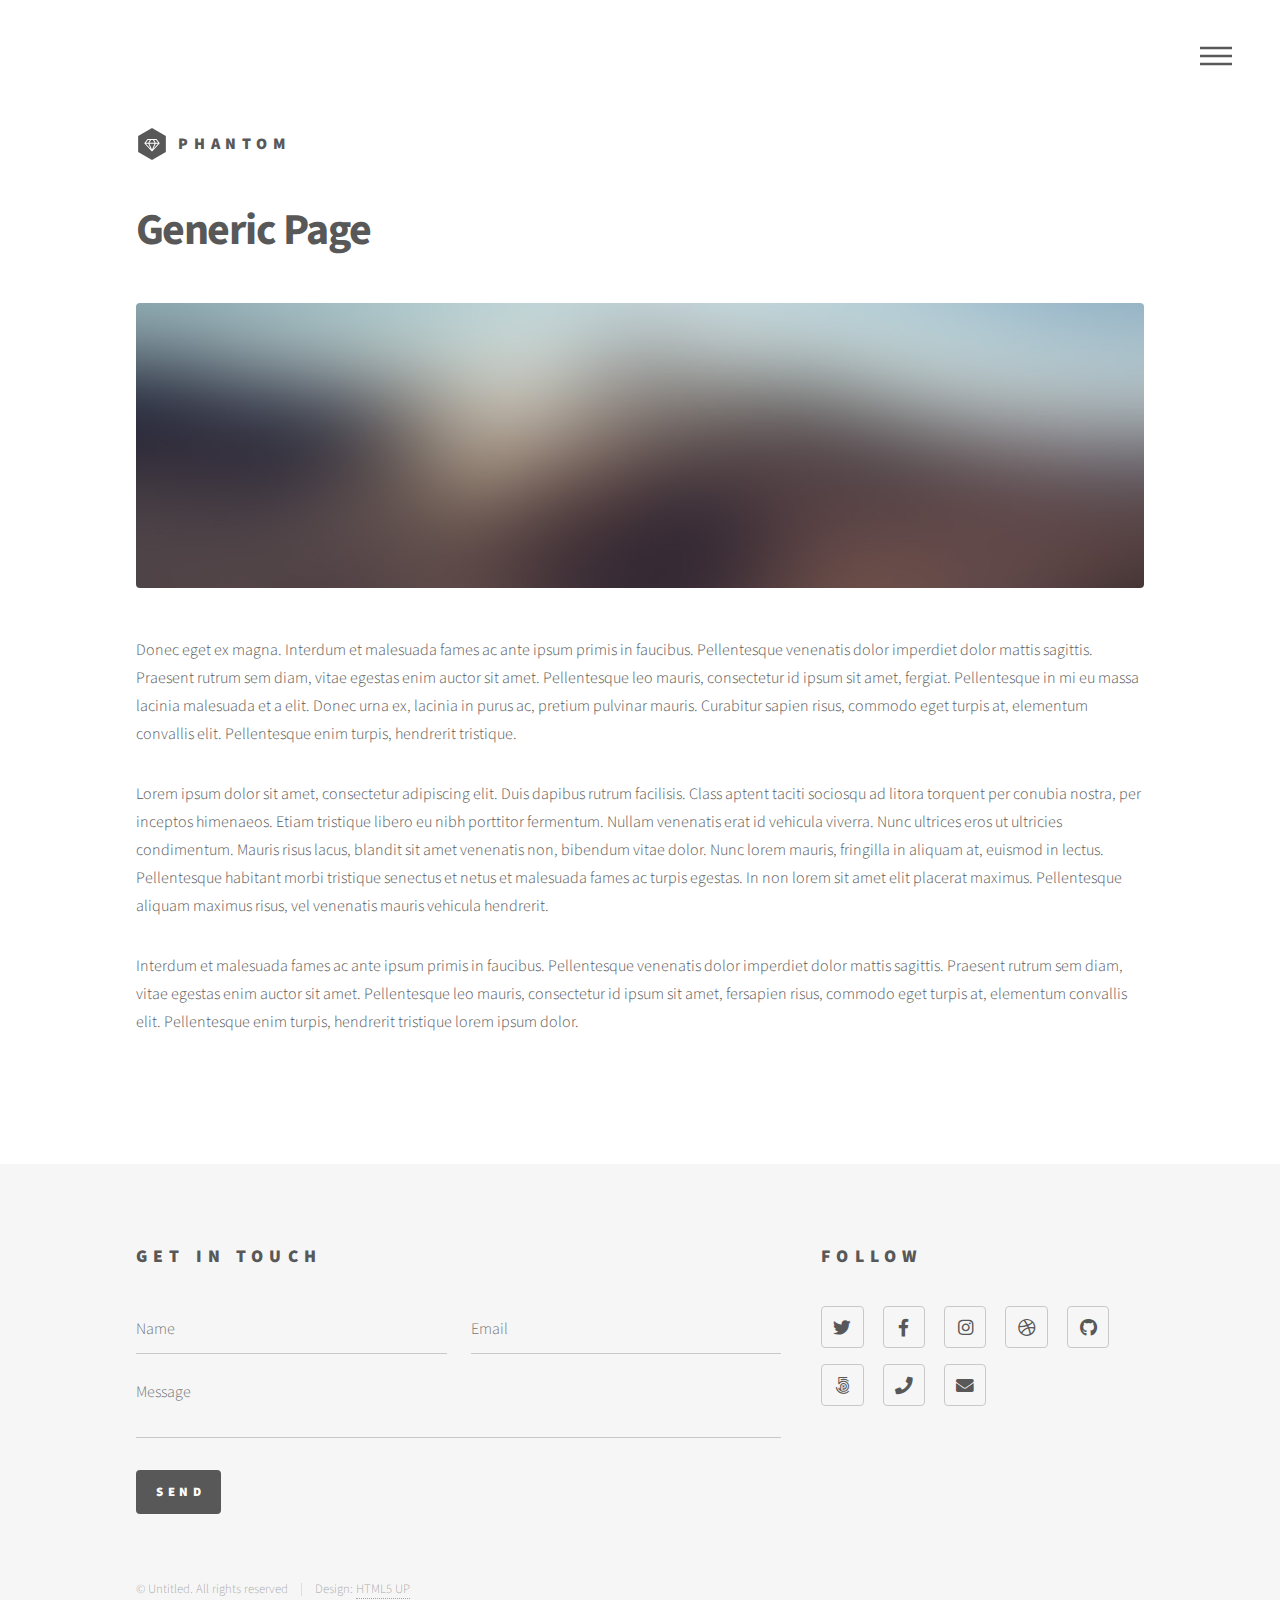
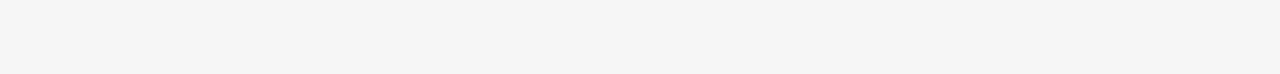
==== project/generic.html @ 6c306a92 "Portfolio Website partially finished" ====
<!DOCTYPE HTML>
<!--
	Phantom by HTML5 UP
	html5up.net | @ajlkn
	Free for personal and commercial use under the CCA 3.0 license (html5up.net/license)
-->
<html>
	<head>
		<title>Generic - Phantom by HTML5 UP</title>
		<meta charset="utf-8" />
		<meta name="viewport" content="width=device-width, initial-scale=1, user-scalable=no" />
		<link rel="stylesheet" href="assets/css/main.css" />
		<noscript><link rel="stylesheet" href="assets/css/noscript.css" /></noscript>
	</head>
	<body class="is-preload">
		<!-- Wrapper -->
			<div id="wrapper">

				<!-- Header -->
					<header id="header">
						<div class="inner">

							<!-- Logo -->
								<a href="index.html" class="logo">
									<span class="symbol"><img src="images/logo.svg" alt="" /></span><span class="title">Phantom</span>
								</a>

							<!-- Nav -->
								<nav>
									<ul>
										<li><a href="#menu">Menu</a></li>
									</ul>
								</nav>

						</div>
					</header>

				<!-- Menu -->
					<nav id="menu">
						<h2>Menu</h2>
						<ul>
							<li><a href="index.html">Home</a></li>
							<li><a href="generic.html">Ipsum veroeros</a></li>
							<li><a href="generic.html">Tempus etiam</a></li>
							<li><a href="generic.html">Consequat dolor</a></li>
							<li><a href="elements.html">Elements</a></li>
						</ul>
					</nav>

				<!-- Main -->
					<div id="main">
						<div class="inner">
							<h1>Generic Page</h1>
							<span class="image main"><img src="images/pic13.jpg" alt="" /></span>
							<p>Donec eget ex magna. Interdum et malesuada fames ac ante ipsum primis in faucibus. Pellentesque venenatis dolor imperdiet dolor mattis sagittis. Praesent rutrum sem diam, vitae egestas enim auctor sit amet. Pellentesque leo mauris, consectetur id ipsum sit amet, fergiat. Pellentesque in mi eu massa lacinia malesuada et a elit. Donec urna ex, lacinia in purus ac, pretium pulvinar mauris. Curabitur sapien risus, commodo eget turpis at, elementum convallis elit. Pellentesque enim turpis, hendrerit tristique.</p>
							<p>Lorem ipsum dolor sit amet, consectetur adipiscing elit. Duis dapibus rutrum facilisis. Class aptent taciti sociosqu ad litora torquent per conubia nostra, per inceptos himenaeos. Etiam tristique libero eu nibh porttitor fermentum. Nullam venenatis erat id vehicula viverra. Nunc ultrices eros ut ultricies condimentum. Mauris risus lacus, blandit sit amet venenatis non, bibendum vitae dolor. Nunc lorem mauris, fringilla in aliquam at, euismod in lectus. Pellentesque habitant morbi tristique senectus et netus et malesuada fames ac turpis egestas. In non lorem sit amet elit placerat maximus. Pellentesque aliquam maximus risus, vel venenatis mauris vehicula hendrerit.</p>
							<p>Interdum et malesuada fames ac ante ipsum primis in faucibus. Pellentesque venenatis dolor imperdiet dolor mattis sagittis. Praesent rutrum sem diam, vitae egestas enim auctor sit amet. Pellentesque leo mauris, consectetur id ipsum sit amet, fersapien risus, commodo eget turpis at, elementum convallis elit. Pellentesque enim turpis, hendrerit tristique lorem ipsum dolor.</p>
						</div>
					</div>

				<!-- Footer -->
					<footer id="footer">
						<div class="inner">
							<section>
								<h2>Get in touch</h2>
								<form method="post" action="#">
									<div class="fields">
										<div class="field half">
											<input type="text" name="name" id="name" placeholder="Name" />
										</div>
										<div class="field half">
											<input type="email" name="email" id="email" placeholder="Email" />
										</div>
										<div class="field">
											<textarea name="message" id="message" placeholder="Message"></textarea>
										</div>
									</div>
									<ul class="actions">
										<li><input type="submit" value="Send" class="primary" /></li>
									</ul>
								</form>
							</section>
							<section>
								<h2>Follow</h2>
								<ul class="icons">
									<li><a href="#" class="icon brands style2 fa-twitter"><span class="label">Twitter</span></a></li>
									<li><a href="#" class="icon brands style2 fa-facebook-f"><span class="label">Facebook</span></a></li>
									<li><a href="#" class="icon brands style2 fa-instagram"><span class="label">Instagram</span></a></li>
									<li><a href="#" class="icon brands style2 fa-dribbble"><span class="label">Dribbble</span></a></li>
									<li><a href="#" class="icon brands style2 fa-github"><span class="label">GitHub</span></a></li>
									<li><a href="#" class="icon brands style2 fa-500px"><span class="label">500px</span></a></li>
									<li><a href="#" class="icon solid style2 fa-phone"><span class="label">Phone</span></a></li>
									<li><a href="#" class="icon solid style2 fa-envelope"><span class="label">Email</span></a></li>
								</ul>
							</section>
							<ul class="copyright">
								<li>&copy; Untitled. All rights reserved</li><li>Design: <a href="http://html5up.net">HTML5 UP</a></li>
							</ul>
						</div>
					</footer>

			</div>

		<!-- Scripts -->
			<script src="assets/js/jquery.min.js"></script>
			<script src="assets/js/browser.min.js"></script>
			<script src="assets/js/breakpoints.min.js"></script>
			<script src="assets/js/util.js"></script>
			<script src="assets/js/main.js"></script>

	</body>
</html>
---- project/assets/css/main.css ----
@import url(fontawesome-all.min.css);
@import url("https://fonts.googleapis.com/css?family=Source+Sans+Pro:300,700,900");

/*
	Phantom by HTML5 UP
	html5up.net | @ajlkn
	Free for personal and commercial use under the CCA 3.0 license (html5up.net/license)
*/

html, body, div, span, applet, object,
iframe, h1, h2, h3, h4, h5, h6, p, blockquote,
pre, a, abbr, acronym, address, big, cite,
code, del, dfn, em, img, ins, kbd, q, s, samp,
small, strike, strong, sub, sup, tt, var, b,
u, i, center, dl, dt, dd, ol, ul, li, fieldset,
form, label, legend, table, caption, tbody,
tfoot, thead, tr, th, td, article, aside,
canvas, details, embed, figure, figcaption,
footer, header, hgroup, menu, nav, output, ruby,
section, summary, time, mark, audio, video {
	margin: 0;
	padding: 0;
	border: 0;
	font-size: 100%;
	font: inherit;
	vertical-align: baseline;}

article, aside, details, figcaption, figure,
footer, header, hgroup, menu, nav, section {
	display: block;}

body {
	line-height: 1;
}

ol, ul {
	list-style: none;
}

blockquote, q {
	quotes: none;
}

	blockquote:before, blockquote:after, q:before, q:after {
		content: '';
		content: none;
	}

table {
	border-collapse: collapse;
	border-spacing: 0;
}

body {
	-webkit-text-size-adjust: none;
}

mark {
	background-color: transparent;
	color: inherit;
}

input::-moz-focus-inner {
	border: 0;
	padding: 0;
}

input, select, textarea {
	-moz-appearance: none;
	-webkit-appearance: none;
	-ms-appearance: none;
	appearance: none;
}

/* Basic */

	@-ms-viewport {
		width: device-width;
	}

	body {
		-ms-overflow-style: scrollbar;
	}

	@media screen and (max-width: 480px) {

		html, body {
			min-width: 320px;
		}

	}

	html {
		box-sizing: border-box;
	}

	*, *:before, *:after {
		box-sizing: inherit;
	}

	body {
		background: #ffffff;
	}

		body.is-preload *, body.is-preload *:before, body.is-preload *:after {
			-moz-animation: none !important;
			-webkit-animation: none !important;
			-ms-animation: none !important;
			animation: none !important;
			-moz-transition: none !important;
			-webkit-transition: none !important;
			-ms-transition: none !important;
			transition: none !important;
		}

/* Type */

	body, input, select, textarea {
		color: #585858;
		font-family: "Source Sans Pro", Helvetica, sans-serif;
		font-size: 16pt;
		font-weight: 300;
		line-height: 1.75;
	}

		@media screen and (max-width: 1680px) {

			body, input, select, textarea {
				font-size: 14pt;
			}

		}

		@media screen and (max-width: 1280px) {

			body, input, select, textarea {
				font-size: 12pt;
			}

		}

	a {
		-moz-transition: border-bottom-color 0.2s ease, color 0.2s ease;
		-webkit-transition: border-bottom-color 0.2s ease, color 0.2s ease;
		-ms-transition: border-bottom-color 0.2s ease, color 0.2s ease;
		transition: border-bottom-color 0.2s ease, color 0.2s ease;
		text-decoration: none;
		color: #585858;
		border-bottom: dotted 1px rgba(88, 88, 88, 0.5);
	}

		a:hover {
			border-bottom-color: transparent;
			color: #f2849e !important;
		}

	strong, b {
		font-weight: 900;
	}

	em, i {
		font-style: italic;
	}

	p {
		margin: 0 0 2em 0;
	}

	h1 {
		font-size: 2.75em;
		font-weight: 700;
		line-height: 1.3;
		margin: 0 0 1em 0;
		letter-spacing: -0.035em;
	}

		h1 a {
			color: inherit;
		}

		@media screen and (max-width: 736px) {

			h1 {
				font-size: 2em;
				margin: 0 0 1em 0;
			}

		}

		@media screen and (max-width: 360px) {

			h1 {
				font-size: 1.75em;
			}

		}

	h2, h3, h4, h5, h6 {
		font-weight: 900;
		line-height: 1.5;
		margin: 0 0 2em 0;
		text-transform: uppercase;
		letter-spacing: 0.35em;
	}

		h2 a, h3 a, h4 a, h5 a, h6 a {
			color: inherit;
		}

	h2 {
		font-size: 1.1em;
	}

	h3 {
		font-size: 1em;
	}

	h4 {
		font-size: 0.8em;
	}

	h5 {
		font-size: 0.8em;
	}

	h6 {
		font-size: 0.8em;
	}

	@media screen and (max-width: 980px) {

		h1 br, h2 br, h3 br, h4 br, h5 br, h6 br {
			display: none;
		}

	}

	@media screen and (max-width: 736px) {

		h2 {
			font-size: 1em;
		}

		h3 {
			font-size: 0.8em;
		}

	}

	sub {
		font-size: 0.8em;
		position: relative;
		top: 0.5em;
	}

	sup {
		font-size: 0.8em;
		position: relative;
		top: -0.5em;
	}

	blockquote {
		border-left: solid 4px #c9c9c9;
		font-style: italic;
		margin: 0 0 2em 0;
		padding: 0.5em 0 0.5em 2em;
	}

	code {
		background: rgba(144, 144, 144, 0.075);
		border-radius: 4px;
		border: solid 1px #c9c9c9;
		font-family: "Courier New", monospace;
		font-size: 0.9em;
		margin: 0 0.25em;
		padding: 0.25em 0.65em;
	}

	pre {
		-webkit-overflow-scrolling: touch;
		font-family: "Courier New", monospace;
		font-size: 0.9em;
		margin: 0 0 2em 0;
	}

		pre code {
			display: block;
			line-height: 1.75;
			padding: 1em 1.5em;
			overflow-x: auto;
		}

	hr {
		border: 0;
		border-bottom: solid 1px #c9c9c9;
		margin: 2em 0;
	}

		hr.major {
			margin: 3em 0;
		}

	.align-left {
		text-align: left;
	}

	.align-center {
		text-align: center;
	}

	.align-right {
		text-align: right;
	}

/* Row */

	.row {
		display: flex;
		flex-wrap: wrap;
		box-sizing: border-box;
		align-items: stretch;
	}

		.row > * {
			box-sizing: border-box;
		}

		.row.gtr-uniform > * > :last-child {
			margin-bottom: 0;
		}

		.row.aln-left {
			justify-content: flex-start;
		}

		.row.aln-center {
			justify-content: center;
		}

		.row.aln-right {
			justify-content: flex-end;
		}

		.row.aln-top {
			align-items: flex-start;
		}

		.row.aln-middle {
			align-items: center;
		}

		.row.aln-bottom {
			align-items: flex-end;
		}

		.row > .imp {
			order: -1;
		}

		.row > .col-1 {
			width: 8.33333%;
		}

		.row > .off-1 {
			margin-left: 8.33333%;
		}

		.row > .col-2 {
			width: 16.66667%;
		}

		.row > .off-2 {
			margin-left: 16.66667%;
		}

		.row > .col-3 {
			width: 25%;
		}

		.row > .off-3 {
			margin-left: 25%;
		}

		.row > .col-4 {
			width: 33.33333%;
		}

		.row > .off-4 {
			margin-left: 33.33333%;
		}

		.row > .col-5 {
			width: 41.66667%;
		}

		.row > .off-5 {
			margin-left: 41.66667%;
		}

		.row > .col-6 {
			width: 50%;
		}

		.row > .off-6 {
			margin-left: 50%;
		}

		.row > .col-7 {
			width: 58.33333%;
		}

		.row > .off-7 {
			margin-left: 58.33333%;
		}

		.row > .col-8 {
			width: 66.66667%;
		}

		.row > .off-8 {
			margin-left: 66.66667%;
		}

		.row > .col-9 {
			width: 75%;
		}

		.row > .off-9 {
			margin-left: 75%;
		}

		.row > .col-10 {
			width: 83.33333%;
		}

		.row > .off-10 {
			margin-left: 83.33333%;
		}

		.row > .col-11 {
			width: 91.66667%;
		}

		.row > .off-11 {
			margin-left: 91.66667%;
		}

		.row > .col-12 {
			width: 100%;
		}

		.row > .off-12 {
			margin-left: 100%;
		}

		.row.gtr-0 {
			margin-top: 0;
			margin-left: 0em;
		}

			.row.gtr-0 > * {
				padding: 0 0 0 0em;
			}

			.row.gtr-0.gtr-uniform {
				margin-top: 0em;
			}

				.row.gtr-0.gtr-uniform > * {
					padding-top: 0em;
				}

		.row.gtr-25 {
			margin-top: 0;
			margin-left: -0.5em;
		}

			.row.gtr-25 > * {
				padding: 0 0 0 0.5em;
			}

			.row.gtr-25.gtr-uniform {
				margin-top: -0.5em;
			}

				.row.gtr-25.gtr-uniform > * {
					padding-top: 0.5em;
				}

		.row.gtr-50 {
			margin-top: 0;
			margin-left: -1em;
		}

			.row.gtr-50 > * {
				padding: 0 0 0 1em;
			}

			.row.gtr-50.gtr-uniform {
				margin-top: -1em;
			}

				.row.gtr-50.gtr-uniform > * {
					padding-top: 1em;
				}

		.row {
			margin-top: 0;
			margin-left: -2em;
		}

			.row > * {
				padding: 0 0 0 2em;
			}

			.row.gtr-uniform {
				margin-top: -2em;
			}

				.row.gtr-uniform > * {
					padding-top: 2em;
				}

		.row.gtr-150 {
			margin-top: 0;
			margin-left: -3em;
		}

			.row.gtr-150 > * {
				padding: 0 0 0 3em;
			}

			.row.gtr-150.gtr-uniform {
				margin-top: -3em;
			}

				.row.gtr-150.gtr-uniform > * {
					padding-top: 3em;
				}

		.row.gtr-200 {
			margin-top: 0;
			margin-left: -4em;
		}

			.row.gtr-200 > * {
				padding: 0 0 0 4em;
			}

			.row.gtr-200.gtr-uniform {
				margin-top: -4em;
			}

				.row.gtr-200.gtr-uniform > * {
					padding-top: 4em;
				}

		@media screen and (max-width: 1680px) {

			.row {
				display: flex;
				flex-wrap: wrap;
				box-sizing: border-box;
				align-items: stretch;
			}

				.row > * {
					box-sizing: border-box;
				}

				.row.gtr-uniform > * > :last-child {
					margin-bottom: 0;
				}

				.row.aln-left {
					justify-content: flex-start;
				}

				.row.aln-center {
					justify-content: center;
				}

				.row.aln-right {
					justify-content: flex-end;
				}

				.row.aln-top {
					align-items: flex-start;
				}

				.row.aln-middle {
					align-items: center;
				}

				.row.aln-bottom {
					align-items: flex-end;
				}

				.row > .imp-xlarge {
					order: -1;
				}

				.row > .col-1-xlarge {
					width: 8.33333%;
				}

				.row > .off-1-xlarge {
					margin-left: 8.33333%;
				}

				.row > .col-2-xlarge {
					width: 16.66667%;
				}

				.row > .off-2-xlarge {
					margin-left: 16.66667%;
				}

				.row > .col-3-xlarge {
					width: 25%;
				}

				.row > .off-3-xlarge {
					margin-left: 25%;
				}

				.row > .col-4-xlarge {
					width: 33.33333%;
				}

				.row > .off-4-xlarge {
					margin-left: 33.33333%;
				}

				.row > .col-5-xlarge {
					width: 41.66667%;
				}

				.row > .off-5-xlarge {
					margin-left: 41.66667%;
				}

				.row > .col-6-xlarge {
					width: 50%;
				}

				.row > .off-6-xlarge {
					margin-left: 50%;
				}

				.row > .col-7-xlarge {
					width: 58.33333%;
				}

				.row > .off-7-xlarge {
					margin-left: 58.33333%;
				}

				.row > .col-8-xlarge {
					width: 66.66667%;
				}

				.row > .off-8-xlarge {
					margin-left: 66.66667%;
				}

				.row > .col-9-xlarge {
					width: 75%;
				}

				.row > .off-9-xlarge {
					margin-left: 75%;
				}

				.row > .col-10-xlarge {
					width: 83.33333%;
				}

				.row > .off-10-xlarge {
					margin-left: 83.33333%;
				}

				.row > .col-11-xlarge {
					width: 91.66667%;
				}

				.row > .off-11-xlarge {
					margin-left: 91.66667%;
				}

				.row > .col-12-xlarge {
					width: 100%;
				}

				.row > .off-12-xlarge {
					margin-left: 100%;
				}

				.row.gtr-0 {
					margin-top: 0;
					margin-left: 0em;
				}

					.row.gtr-0 > * {
						padding: 0 0 0 0em;
					}

					.row.gtr-0.gtr-uniform {
						margin-top: 0em;
					}

						.row.gtr-0.gtr-uniform > * {
							padding-top: 0em;
						}

				.row.gtr-25 {
					margin-top: 0;
					margin-left: -0.5em;
				}

					.row.gtr-25 > * {
						padding: 0 0 0 0.5em;
					}

					.row.gtr-25.gtr-uniform {
						margin-top: -0.5em;
					}

						.row.gtr-25.gtr-uniform > * {
							padding-top: 0.5em;
						}

				.row.gtr-50 {
					margin-top: 0;
					margin-left: -1em;
				}

					.row.gtr-50 > * {
						padding: 0 0 0 1em;
					}

					.row.gtr-50.gtr-uniform {
						margin-top: -1em;
					}

						.row.gtr-50.gtr-uniform > * {
							padding-top: 1em;
						}

				.row {
					margin-top: 0;
					margin-left: -2em;
				}

					.row > * {
						padding: 0 0 0 2em;
					}

					.row.gtr-uniform {
						margin-top: -2em;
					}

						.row.gtr-uniform > * {
							padding-top: 2em;
						}

				.row.gtr-150 {
					margin-top: 0;
					margin-left: -3em;
				}

					.row.gtr-150 > * {
						padding: 0 0 0 3em;
					}

					.row.gtr-150.gtr-uniform {
						margin-top: -3em;
					}

						.row.gtr-150.gtr-uniform > * {
							padding-top: 3em;
						}

				.row.gtr-200 {
					margin-top: 0;
					margin-left: -4em;
				}

					.row.gtr-200 > * {
						padding: 0 0 0 4em;
					}

					.row.gtr-200.gtr-uniform {
						margin-top: -4em;
					}

						.row.gtr-200.gtr-uniform > * {
							padding-top: 4em;
						}

		}

		@media screen and (max-width: 1280px) {

			.row {
				display: flex;
				flex-wrap: wrap;
				box-sizing: border-box;
				align-items: stretch;
			}

				.row > * {
					box-sizing: border-box;
				}

				.row.gtr-uniform > * > :last-child {
					margin-bottom: 0;
				}

				.row.aln-left {
					justify-content: flex-start;
				}

				.row.aln-center {
					justify-content: center;
				}

				.row.aln-right {
					justify-content: flex-end;
				}

				.row.aln-top {
					align-items: flex-start;
				}

				.row.aln-middle {
					align-items: center;
				}

				.row.aln-bottom {
					align-items: flex-end;
				}

				.row > .imp-large {
					order: -1;
				}

				.row > .col-1-large {
					width: 8.33333%;
				}

				.row > .off-1-large {
					margin-left: 8.33333%;
				}

				.row > .col-2-large {
					width: 16.66667%;
				}

				.row > .off-2-large {
					margin-left: 16.66667%;
				}

				.row > .col-3-large {
					width: 25%;
				}

				.row > .off-3-large {
					margin-left: 25%;
				}

				.row > .col-4-large {
					width: 33.33333%;
				}

				.row > .off-4-large {
					margin-left: 33.33333%;
				}

				.row > .col-5-large {
					width: 41.66667%;
				}

				.row > .off-5-large {
					margin-left: 41.66667%;
				}

				.row > .col-6-large {
					width: 50%;
				}

				.row > .off-6-large {
					margin-left: 50%;
				}

				.row > .col-7-large {
					width: 58.33333%;
				}

				.row > .off-7-large {
					margin-left: 58.33333%;
				}

				.row > .col-8-large {
					width: 66.66667%;
				}

				.row > .off-8-large {
					margin-left: 66.66667%;
				}

				.row > .col-9-large {
					width: 75%;
				}

				.row > .off-9-large {
					margin-left: 75%;
				}

				.row > .col-10-large {
					width: 83.33333%;
				}

				.row > .off-10-large {
					margin-left: 83.33333%;
				}

				.row > .col-11-large {
					width: 91.66667%;
				}

				.row > .off-11-large {
					margin-left: 91.66667%;
				}

				.row > .col-12-large {
					width: 100%;
				}

				.row > .off-12-large {
					margin-left: 100%;
				}

				.row.gtr-0 {
					margin-top: 0;
					margin-left: 0em;
				}

					.row.gtr-0 > * {
						padding: 0 0 0 0em;
					}

					.row.gtr-0.gtr-uniform {
						margin-top: 0em;
					}

						.row.gtr-0.gtr-uniform > * {
							padding-top: 0em;
						}

				.row.gtr-25 {
					margin-top: 0;
					margin-left: -0.5em;
				}

					.row.gtr-25 > * {
						padding: 0 0 0 0.5em;
					}

					.row.gtr-25.gtr-uniform {
						margin-top: -0.5em;
					}

						.row.gtr-25.gtr-uniform > * {
							padding-top: 0.5em;
						}

				.row.gtr-50 {
					margin-top: 0;
					margin-left: -1em;
				}

					.row.gtr-50 > * {
						padding: 0 0 0 1em;
					}

					.row.gtr-50.gtr-uniform {
						margin-top: -1em;
					}

						.row.gtr-50.gtr-uniform > * {
							padding-top: 1em;
						}

				.row {
					margin-top: 0;
					margin-left: -2em;
				}

					.row > * {
						padding: 0 0 0 2em;
					}

					.row.gtr-uniform {
						margin-top: -2em;
					}

						.row.gtr-uniform > * {
							padding-top: 2em;
						}

				.row.gtr-150 {
					margin-top: 0;
					margin-left: -3em;
				}

					.row.gtr-150 > * {
						padding: 0 0 0 3em;
					}

					.row.gtr-150.gtr-uniform {
						margin-top: -3em;
					}

						.row.gtr-150.gtr-uniform > * {
							padding-top: 3em;
						}

				.row.gtr-200 {
					margin-top: 0;
					margin-left: -4em;
				}

					.row.gtr-200 > * {
						padding: 0 0 0 4em;
					}

					.row.gtr-200.gtr-uniform {
						margin-top: -4em;
					}

						.row.gtr-200.gtr-uniform > * {
							padding-top: 4em;
						}

		}

		@media screen and (max-width: 980px) {

			.row {
				display: flex;
				flex-wrap: wrap;
				box-sizing: border-box;
				align-items: stretch;
			}

				.row > * {
					box-sizing: border-box;
				}

				.row.gtr-uniform > * > :last-child {
					margin-bottom: 0;
				}

				.row.aln-left {
					justify-content: flex-start;
				}

				.row.aln-center {
					justify-content: center;
				}

				.row.aln-right {
					justify-content: flex-end;
				}

				.row.aln-top {
					align-items: flex-start;
				}

				.row.aln-middle {
					align-items: center;
				}

				.row.aln-bottom {
					align-items: flex-end;
				}

				.row > .imp-medium {
					order: -1;
				}

				.row > .col-1-medium {
					width: 8.33333%;
				}

				.row > .off-1-medium {
					margin-left: 8.33333%;
				}

				.row > .col-2-medium {
					width: 16.66667%;
				}

				.row > .off-2-medium {
					margin-left: 16.66667%;
				}

				.row > .col-3-medium {
					width: 25%;
				}

				.row > .off-3-medium {
					margin-left: 25%;
				}

				.row > .col-4-medium {
					width: 33.33333%;
				}

				.row > .off-4-medium {
					margin-left: 33.33333%;
				}

				.row > .col-5-medium {
					width: 41.66667%;
				}

				.row > .off-5-medium {
					margin-left: 41.66667%;
				}

				.row > .col-6-medium {
					width: 50%;
				}

				.row > .off-6-medium {
					margin-left: 50%;
				}

				.row > .col-7-medium {
					width: 58.33333%;
				}

				.row > .off-7-medium {
					margin-left: 58.33333%;
				}

				.row > .col-8-medium {
					width: 66.66667%;
				}

				.row > .off-8-medium {
					margin-left: 66.66667%;
				}

				.row > .col-9-medium {
					width: 75%;
				}

				.row > .off-9-medium {
					margin-left: 75%;
				}

				.row > .col-10-medium {
					width: 83.33333%;
				}

				.row > .off-10-medium {
					margin-left: 83.33333%;
				}

				.row > .col-11-medium {
					width: 91.66667%;
				}

				.row > .off-11-medium {
					margin-left: 91.66667%;
				}

				.row > .col-12-medium {
					width: 100%;
				}

				.row > .off-12-medium {
					margin-left: 100%;
				}

				.row.gtr-0 {
					margin-top: 0;
					margin-left: 0em;
				}

					.row.gtr-0 > * {
						padding: 0 0 0 0em;
					}

					.row.gtr-0.gtr-uniform {
						margin-top: 0em;
					}

						.row.gtr-0.gtr-uniform > * {
							padding-top: 0em;
						}

				.row.gtr-25 {
					margin-top: 0;
					margin-left: -0.375em;
				}

					.row.gtr-25 > * {
						padding: 0 0 0 0.375em;
					}

					.row.gtr-25.gtr-uniform {
						margin-top: -0.375em;
					}

						.row.gtr-25.gtr-uniform > * {
							padding-top: 0.375em;
						}

				.row.gtr-50 {
					margin-top: 0;
					margin-left: -0.75em;
				}

					.row.gtr-50 > * {
						padding: 0 0 0 0.75em;
					}

					.row.gtr-50.gtr-uniform {
						margin-top: -0.75em;
					}

						.row.gtr-50.gtr-uniform > * {
							padding-top: 0.75em;
						}

				.row {
					margin-top: 0;
					margin-left: -1.5em;
				}

					.row > * {
						padding: 0 0 0 1.5em;
					}

					.row.gtr-uniform {
						margin-top: -1.5em;
					}

						.row.gtr-uniform > * {
							padding-top: 1.5em;
						}

				.row.gtr-150 {
					margin-top: 0;
					margin-left: -2.25em;
				}

					.row.gtr-150 > * {
						padding: 0 0 0 2.25em;
					}

					.row.gtr-150.gtr-uniform {
						margin-top: -2.25em;
					}

						.row.gtr-150.gtr-uniform > * {
							padding-top: 2.25em;
						}

				.row.gtr-200 {
					margin-top: 0;
					margin-left: -3em;
				}

					.row.gtr-200 > * {
						padding: 0 0 0 3em;
					}

					.row.gtr-200.gtr-uniform {
						margin-top: -3em;
					}

						.row.gtr-200.gtr-uniform > * {
							padding-top: 3em;
						}

		}

		@media screen and (max-width: 736px) {

			.row {
				display: flex;
				flex-wrap: wrap;
				box-sizing: border-box;
				align-items: stretch;
			}

				.row > * {
					box-sizing: border-box;
				}

				.row.gtr-uniform > * > :last-child {
					margin-bottom: 0;
				}

				.row.aln-left {
					justify-content: flex-start;
				}

				.row.aln-center {
					justify-content: center;
				}

				.row.aln-right {
					justify-content: flex-end;
				}

				.row.aln-top {
					align-items: flex-start;
				}

				.row.aln-middle {
					align-items: center;
				}

				.row.aln-bottom {
					align-items: flex-end;
				}

				.row > .imp-small {
					order: -1;
				}

				.row > .col-1-small {
					width: 8.33333%;
				}

				.row > .off-1-small {
					margin-left: 8.33333%;
				}

				.row > .col-2-small {
					width: 16.66667%;
				}

				.row > .off-2-small {
					margin-left: 16.66667%;
				}

				.row > .col-3-small {
					width: 25%;
				}

				.row > .off-3-small {
					margin-left: 25%;
				}

				.row > .col-4-small {
					width: 33.33333%;
				}

				.row > .off-4-small {
					margin-left: 33.33333%;
				}

				.row > .col-5-small {
					width: 41.66667%;
				}

				.row > .off-5-small {
					margin-left: 41.66667%;
				}

				.row > .col-6-small {
					width: 50%;
				}

				.row > .off-6-small {
					margin-left: 50%;
				}

				.row > .col-7-small {
					width: 58.33333%;
				}

				.row > .off-7-small {
					margin-left: 58.33333%;
				}

				.row > .col-8-small {
					width: 66.66667%;
				}

				.row > .off-8-small {
					margin-left: 66.66667%;
				}

				.row > .col-9-small {
					width: 75%;
				}

				.row > .off-9-small {
					margin-left: 75%;
				}

				.row > .col-10-small {
					width: 83.33333%;
				}

				.row > .off-10-small {
					margin-left: 83.33333%;
				}

				.row > .col-11-small {
					width: 91.66667%;
				}

				.row > .off-11-small {
					margin-left: 91.66667%;
				}

				.row > .col-12-small {
					width: 100%;
				}

				.row > .off-12-small {
					margin-left: 100%;
				}

				.row.gtr-0 {
					margin-top: 0;
					margin-left: 0em;
				}

					.row.gtr-0 > * {
						padding: 0 0 0 0em;
					}

					.row.gtr-0.gtr-uniform {
						margin-top: 0em;
					}

						.row.gtr-0.gtr-uniform > * {
							padding-top: 0em;
						}

				.row.gtr-25 {
					margin-top: 0;
					margin-left: -0.25em;
				}

					.row.gtr-25 > * {
						padding: 0 0 0 0.25em;
					}

					.row.gtr-25.gtr-uniform {
						margin-top: -0.25em;
					}

						.row.gtr-25.gtr-uniform > * {
							padding-top: 0.25em;
						}

				.row.gtr-50 {
					margin-top: 0;
					margin-left: -0.5em;
				}

					.row.gtr-50 > * {
						padding: 0 0 0 0.5em;
					}

					.row.gtr-50.gtr-uniform {
						margin-top: -0.5em;
					}

						.row.gtr-50.gtr-uniform > * {
							padding-top: 0.5em;
						}

				.row {
					margin-top: 0;
					margin-left: -1em;
				}

					.row > * {
						padding: 0 0 0 1em;
					}

					.row.gtr-uniform {
						margin-top: -1em;
					}

						.row.gtr-uniform > * {
							padding-top: 1em;
						}

				.row.gtr-150 {
					margin-top: 0;
					margin-left: -1.5em;
				}

					.row.gtr-150 > * {
						padding: 0 0 0 1.5em;
					}

					.row.gtr-150.gtr-uniform {
						margin-top: -1.5em;
					}

						.row.gtr-150.gtr-uniform > * {
							padding-top: 1.5em;
						}

				.row.gtr-200 {
					margin-top: 0;
					margin-left: -2em;
				}

					.row.gtr-200 > * {
						padding: 0 0 0 2em;
					}

					.row.gtr-200.gtr-uniform {
						margin-top: -2em;
					}

						.row.gtr-200.gtr-uniform > * {
							padding-top: 2em;
						}

		}

		@media screen and (max-width: 480px) {

			.row {
				display: flex;
				flex-wrap: wrap;
				box-sizing: border-box;
				align-items: stretch;
			}

				.row > * {
					box-sizing: border-box;
				}

				.row.gtr-uniform > * > :last-child {
					margin-bottom: 0;
				}

				.row.aln-left {
					justify-content: flex-start;
				}

				.row.aln-center {
					justify-content: center;
				}

				.row.aln-right {
					justify-content: flex-end;
				}

				.row.aln-top {
					align-items: flex-start;
				}

				.row.aln-middle {
					align-items: center;
				}

				.row.aln-bottom {
					align-items: flex-end;
				}

				.row > .imp-xsmall {
					order: -1;
				}

				.row > .col-1-xsmall {
					width: 8.33333%;
				}

				.row > .off-1-xsmall {
					margin-left: 8.33333%;
				}

				.row > .col-2-xsmall {
					width: 16.66667%;
				}

				.row > .off-2-xsmall {
					margin-left: 16.66667%;
				}

				.row > .col-3-xsmall {
					width: 25%;
				}

				.row > .off-3-xsmall {
					margin-left: 25%;
				}

				.row > .col-4-xsmall {
					width: 33.33333%;
				}

				.row > .off-4-xsmall {
					margin-left: 33.33333%;
				}

				.row > .col-5-xsmall {
					width: 41.66667%;
				}

				.row > .off-5-xsmall {
					margin-left: 41.66667%;
				}

				.row > .col-6-xsmall {
					width: 50%;
				}

				.row > .off-6-xsmall {
					margin-left: 50%;
				}

				.row > .col-7-xsmall {
					width: 58.33333%;
				}

				.row > .off-7-xsmall {
					margin-left: 58.33333%;
				}

				.row > .col-8-xsmall {
					width: 66.66667%;
				}

				.row > .off-8-xsmall {
					margin-left: 66.66667%;
				}

				.row > .col-9-xsmall {
					width: 75%;
				}

				.row > .off-9-xsmall {
					margin-left: 75%;
				}

				.row > .col-10-xsmall {
					width: 83.33333%;
				}

				.row > .off-10-xsmall {
					margin-left: 83.33333%;
				}

				.row > .col-11-xsmall {
					width: 91.66667%;
				}

				.row > .off-11-xsmall {
					margin-left: 91.66667%;
				}

				.row > .col-12-xsmall {
					width: 100%;
				}

				.row > .off-12-xsmall {
					margin-left: 100%;
				}

				.row.gtr-0 {
					margin-top: 0;
					margin-left: 0em;
				}

					.row.gtr-0 > * {
						padding: 0 0 0 0em;
					}

					.row.gtr-0.gtr-uniform {
						margin-top: 0em;
					}

						.row.gtr-0.gtr-uniform > * {
							padding-top: 0em;
						}

				.row.gtr-25 {
					margin-top: 0;
					margin-left: -0.25em;
				}

					.row.gtr-25 > * {
						padding: 0 0 0 0.25em;
					}

					.row.gtr-25.gtr-uniform {
						margin-top: -0.25em;
					}

						.row.gtr-25.gtr-uniform > * {
							padding-top: 0.25em;
						}

				.row.gtr-50 {
					margin-top: 0;
					margin-left: -0.5em;
				}

					.row.gtr-50 > * {
						padding: 0 0 0 0.5em;
					}

					.row.gtr-50.gtr-uniform {
						margin-top: -0.5em;
					}

						.row.gtr-50.gtr-uniform > * {
							padding-top: 0.5em;
						}

				.row {
					margin-top: 0;
					margin-left: -1em;
				}

					.row > * {
						padding: 0 0 0 1em;
					}

					.row.gtr-uniform {
						margin-top: -1em;
					}

						.row.gtr-uniform > * {
							padding-top: 1em;
						}

				.row.gtr-150 {
					margin-top: 0;
					margin-left: -1.5em;
				}

					.row.gtr-150 > * {
						padding: 0 0 0 1.5em;
					}

					.row.gtr-150.gtr-uniform {
						margin-top: -1.5em;
					}

						.row.gtr-150.gtr-uniform > * {
							padding-top: 1.5em;
						}

				.row.gtr-200 {
					margin-top: 0;
					margin-left: -2em;
				}

					.row.gtr-200 > * {
						padding: 0 0 0 2em;
					}

					.row.gtr-200.gtr-uniform {
						margin-top: -2em;
					}

						.row.gtr-200.gtr-uniform > * {
							padding-top: 2em;
						}

		}

/* Section/Article */

	section.special, article.special {
		text-align: center;
	}

	header p {
		margin-top: -1em;
	}

	@media screen and (max-width: 736px) {

		header p {
			margin-top: 0;
		}

	}

/* Icon */

	.icon {
		text-decoration: none;
		border-bottom: none;
		position: relative;
	}

		.icon:before {
			-moz-osx-font-smoothing: grayscale;
			-webkit-font-smoothing: antialiased;
			display: inline-block;
			font-style: normal;
			font-variant: normal;
			text-rendering: auto;
			line-height: 1;
			text-transform: none !important;
			font-family: 'Font Awesome 5 Free';
			font-weight: 400;
		}

		.icon > .label {
			display: none;
		}

		.icon:before {
			line-height: inherit;
		}

		.icon.solid:before {
			font-weight: 900;
		}

		.icon.brands:before {
			font-family: 'Font Awesome 5 Brands';
		}

		.icon.style2 {
			-moz-transition: background-color 0.2s ease-in-out, color 0.2s ease-in-out, border-color 0.2s ease-in-out;
			-webkit-transition: background-color 0.2s ease-in-out, color 0.2s ease-in-out, border-color 0.2s ease-in-out;
			-ms-transition: background-color 0.2s ease-in-out, color 0.2s ease-in-out, border-color 0.2s ease-in-out;
			transition: background-color 0.2s ease-in-out, color 0.2s ease-in-out, border-color 0.2s ease-in-out;
			background-color: transparent;
			border: solid 1px #c9c9c9;
			border-radius: 4px;
			width: 2.65em;
			height: 2.65em;
			display: inline-block;
			text-align: center;
			line-height: 2.65em;
			color: inherit;
		}

			.icon.style2:before {
				font-size: 1.1em;
			}

			.icon.style2:hover {
				color: #f2849e;
				border-color: #f2849e;
			}

			.icon.style2:active {
				background-color: rgba(242, 132, 158, 0.1);
			}

/* List */

	ol {
		list-style: decimal;
		margin: 0 0 2em 0;
		padding-left: 1.25em;
	}

		ol li {
			padding-left: 0.25em;
		}

	ul {
		list-style: disc;
		margin: 0 0 2em 0;
		padding-left: 1em;
	}

		ul li {
			padding-left: 0.5em;
		}

		ul.alt {
			list-style: none;
			padding-left: 0;
		}

			ul.alt li {
				border-top: solid 1px #c9c9c9;
				padding: 0.5em 0;
			}

				ul.alt li:first-child {
					border-top: 0;
					padding-top: 0;
				}

	dl {
		margin: 0 0 2em 0;
	}

		dl dt {
			display: block;
			font-weight: 900;
			margin: 0 0 1em 0;
		}

		dl dd {
			margin-left: 2em;
		}

/* Actions */

	ul.actions {
		display: -moz-flex;
		display: -webkit-flex;
		display: -ms-flex;
		display: flex;
		cursor: default;
		list-style: none;
		margin-left: -1em;
		padding-left: 0;
	}

		ul.actions li {
			padding: 0 0 0 1em;
			vertical-align: middle;
		}

		ul.actions.special {
			-moz-justify-content: center;
			-webkit-justify-content: center;
			-ms-justify-content: center;
			justify-content: center;
			width: 100%;
			margin-left: 0;
		}

			ul.actions.special li:first-child {
				padding-left: 0;
			}

		ul.actions.stacked {
			-moz-flex-direction: column;
			-webkit-flex-direction: column;
			-ms-flex-direction: column;
			flex-direction: column;
			margin-left: 0;
		}

			ul.actions.stacked li {
				padding: 1.3em 0 0 0;
			}

				ul.actions.stacked li:first-child {
					padding-top: 0;
				}

		ul.actions.fit {
			width: calc(100% + 1em);
		}

			ul.actions.fit li {
				-moz-flex-grow: 1;
				-webkit-flex-grow: 1;
				-ms-flex-grow: 1;
				flex-grow: 1;
				-moz-flex-shrink: 1;
				-webkit-flex-shrink: 1;
				-ms-flex-shrink: 1;
				flex-shrink: 1;
				width: 100%;
			}

				ul.actions.fit li > * {
					width: 100%;
				}

			ul.actions.fit.stacked {
				width: 100%;
			}

		@media screen and (max-width: 480px) {

			ul.actions:not(.fixed) {
				-moz-flex-direction: column;
				-webkit-flex-direction: column;
				-ms-flex-direction: column;
				flex-direction: column;
				margin-left: 0;
				width: 100% !important;
			}

				ul.actions:not(.fixed) li {
					-moz-flex-grow: 1;
					-webkit-flex-grow: 1;
					-ms-flex-grow: 1;
					flex-grow: 1;
					-moz-flex-shrink: 1;
					-webkit-flex-shrink: 1;
					-ms-flex-shrink: 1;
					flex-shrink: 1;
					padding: 1em 0 0 0;
					text-align: center;
					width: 100%;
				}

					ul.actions:not(.fixed) li > * {
						width: 100%;
					}

					ul.actions:not(.fixed) li:first-child {
						padding-top: 0;
					}

					ul.actions:not(.fixed) li input[type="submit"],
					ul.actions:not(.fixed) li input[type="reset"],
					ul.actions:not(.fixed) li input[type="button"],
					ul.actions:not(.fixed) li button,
					ul.actions:not(.fixed) li .button {
						width: 100%;
					}

						ul.actions:not(.fixed) li input[type="submit"].icon:before,
						ul.actions:not(.fixed) li input[type="reset"].icon:before,
						ul.actions:not(.fixed) li input[type="button"].icon:before,
						ul.actions:not(.fixed) li button.icon:before,
						ul.actions:not(.fixed) li .button.icon:before {
							margin-left: -0.5rem;
						}

		}

/* Icons */

	ul.icons {
		cursor: default;
		list-style: none;
		padding-left: 0;
		margin: -1em 0 2em -1em;
	}

		ul.icons li {
			display: inline-block;
			padding: 1em 0 0 1em;
		}

/* Form */

	form {
		margin: 0 0 2em 0;
		overflow-x: hidden;
	}

		form > :last-child {
			margin-bottom: 0;
		}

		form > .fields {
			display: -moz-flex;
			display: -webkit-flex;
			display: -ms-flex;
			display: flex;
			-moz-flex-wrap: wrap;
			-webkit-flex-wrap: wrap;
			-ms-flex-wrap: wrap;
			flex-wrap: wrap;
			width: calc(100% + 3em);
			margin: -1.5em 0 2em -1.5em;
		}

			form > .fields > .field {
				-moz-flex-grow: 0;
				-webkit-flex-grow: 0;
				-ms-flex-grow: 0;
				flex-grow: 0;
				-moz-flex-shrink: 0;
				-webkit-flex-shrink: 0;
				-ms-flex-shrink: 0;
				flex-shrink: 0;
				padding: 1.5em 0 0 1.5em;
				width: calc(100% - 1.5em);
			}

				form > .fields > .field.half {
					width: calc(50% - 0.75em);
				}

				form > .fields > .field.third {
					width: calc(100%/3 - 0.5em);
				}

				form > .fields > .field.quarter {
					width: calc(25% - 0.375em);
				}

		@media screen and (max-width: 480px) {

			form > .fields {
				width: calc(100% + 3em);
				margin: -1.5em 0 2em -1.5em;
			}

				form > .fields > .field {
					padding: 1.5em 0 0 1.5em;
					width: calc(100% - 1.5em);
				}

					form > .fields > .field.half {
						width: calc(100% - 1.5em);
					}

					form > .fields > .field.third {
						width: calc(100% - 1.5em);
					}

					form > .fields > .field.quarter {
						width: calc(100% - 1.5em);
					}

		}

	label {
		display: block;
		font-size: 0.9em;
		font-weight: 900;
		margin: 0 0 1em 0;
	}

	input[type="text"],
	input[type="password"],
	input[type="email"],
	input[type="tel"],
	select,
	textarea {
		-moz-appearance: none;
		-webkit-appearance: none;
		-ms-appearance: none;
		appearance: none;
		background-color: transparent;
		border: none;
		border-radius: 0;
		border-bottom: solid 1px #c9c9c9;
		color: inherit;
		display: block;
		outline: 0;
		padding: 0;
		text-decoration: none;
		width: 100%;
	}

		input[type="text"]:invalid,
		input[type="password"]:invalid,
		input[type="email"]:invalid,
		input[type="tel"]:invalid,
		select:invalid,
		textarea:invalid {
			box-shadow: none;
		}

		input[type="text"]:focus,
		input[type="password"]:focus,
		input[type="email"]:focus,
		input[type="tel"]:focus,
		select:focus,
		textarea:focus {
			border-bottom-color: #f2849e;
			box-shadow: inset 0 -1px 0 0 #f2849e;
		}

	select {
		background-image: url("data:image/svg+xml;charset=utf8,%3Csvg xmlns='http://www.w3.org/2000/svg' width='40' height='40' preserveAspectRatio='none' viewBox='0 0 40 40'%3E%3Cpath d='M9.4,12.3l10.4,10.4l10.4-10.4c0.2-0.2,0.5-0.4,0.9-0.4c0.3,0,0.6,0.1,0.9,0.4l3.3,3.3c0.2,0.2,0.4,0.5,0.4,0.9 c0,0.4-0.1,0.6-0.4,0.9L20.7,31.9c-0.2,0.2-0.5,0.4-0.9,0.4c-0.3,0-0.6-0.1-0.9-0.4L4.3,17.3c-0.2-0.2-0.4-0.5-0.4-0.9 c0-0.4,0.1-0.6,0.4-0.9l3.3-3.3c0.2-0.2,0.5-0.4,0.9-0.4S9.1,12.1,9.4,12.3z' fill='%23c9c9c9' /%3E%3C/svg%3E");
		background-size: 1.25rem;
		background-repeat: no-repeat;
		background-position: calc(100% - 1rem) center;
		height: 3em;
		padding-right: 3em;
		text-overflow: ellipsis;
	}

		select option {
			background: #ffffff;
		}

		select:focus::-ms-value {
			background-color: transparent;
		}

		select::-ms-expand {
			display: none;
		}

	input[type="text"],
	input[type="password"],
	input[type="email"],
	select {
		height: 3em;
	}

	textarea {
		padding: 0;
		min-height: 3.75em;
	}

	input[type="checkbox"],
	input[type="radio"] {
		-moz-appearance: none;
		-webkit-appearance: none;
		-ms-appearance: none;
		appearance: none;
		display: block;
		float: left;
		margin-right: -2em;
		opacity: 0;
		width: 1em;
		z-index: -1;
	}

		input[type="checkbox"] + label,
		input[type="radio"] + label {
			text-decoration: none;
			color: #585858;
			cursor: pointer;
			display: inline-block;
			font-size: 1em;
			font-weight: 300;
			padding-left: 2.55em;
			padding-right: 0.75em;
			position: relative;
		}

			input[type="checkbox"] + label:before,
			input[type="radio"] + label:before {
				-moz-osx-font-smoothing: grayscale;
				-webkit-font-smoothing: antialiased;
				display: inline-block;
				font-style: normal;
				font-variant: normal;
				text-rendering: auto;
				line-height: 1;
				text-transform: none !important;
				font-family: 'Font Awesome 5 Free';
				font-weight: 900;
			}

			input[type="checkbox"] + label:before,
			input[type="radio"] + label:before {
				border-radius: 4px;
				border: solid 1px #c9c9c9;
				content: '';
				display: inline-block;
				font-size: 0.8em;
				height: 2.25em;
				left: 0;
				line-height: 2.25em;
				position: absolute;
				text-align: center;
				top: 0;
				width: 2.25em;
			}

		input[type="checkbox"]:checked + label:before,
		input[type="radio"]:checked + label:before {
			background: #585858;
			border-color: #585858;
			color: #ffffff;
			content: '\f00c';
		}

		input[type="checkbox"]:focus + label:before,
		input[type="radio"]:focus + label:before {
			border-color: #f2849e;
			box-shadow: 0 0 0 1px #f2849e;
		}

	input[type="checkbox"] + label:before {
		border-radius: 4px;
	}

	input[type="radio"] + label:before {
		border-radius: 100%;
	}

/* Box */

	.box {
		border-radius: 4px;
		border: solid 1px #c9c9c9;
		margin-bottom: 2em;
		padding: 1.5em;
	}

		.box > :last-child,
		.box > :last-child > :last-child,
		.box > :last-child > :last-child > :last-child {
			margin-bottom: 0;
		}

		.box.alt {
			border: 0;
			border-radius: 0;
			padding: 0;
		}

/* Image */

	.image {
		border-radius: 4px;
		border: 0;
		display: inline-block;
		position: relative;
	}

		.image img {
			border-radius: 4px;
			display: block;
		}

		.image.left, .image.right {
			max-width: 40%;
		}

			.image.left img, .image.right img {
				width: 100%;
			}

		.image.left {
			float: left;
			padding: 0 1.5em 1em 0;
			top: 0.25em;
		}

		.image.right {
			float: right;
			padding: 0 0 1em 1.5em;
			top: 0.25em;
		}

		.image.fit {
			display: block;
			margin: 0 0 2em 0;
			width: 100%;
		}

			.image.fit img {
				width: 100%;
			}

		.image.main {
			display: block;
			margin: 0 0 3em 0;
			width: 100%;
		}

			.image.main img {
				width: 100%;
			}

			@media screen and (max-width: 736px) {

				.image.main {
					margin: 0 0 2em 0;
				}

			}

/* Table */

	.table-wrapper {
		-webkit-overflow-scrolling: touch;
		overflow-x: auto;
	}

	table {
		margin: 0 0 2em 0;
		width: 100%;
	}

		table tbody tr {
			border: solid 1px #c9c9c9;
			border-left: 0;
			border-right: 0;
		}

			table tbody tr:nth-child(2n + 1) {
				background-color: rgba(144, 144, 144, 0.075);
			}

		table td {
			padding: 0.75em 0.75em;
		}

		table th {
			font-size: 0.9em;
			font-weight: 900;
			padding: 0 0.75em 0.75em 0.75em;
			text-align: left;
		}

		table thead {
			border-bottom: solid 2px #c9c9c9;
		}

		table tfoot {
			border-top: solid 2px #c9c9c9;
		}

		table.alt {
			border-collapse: separate;
		}

			table.alt tbody tr td {
				border: solid 1px #c9c9c9;
				border-left-width: 0;
				border-top-width: 0;
			}

				table.alt tbody tr td:first-child {
					border-left-width: 1px;
				}

			table.alt tbody tr:first-child td {
				border-top-width: 1px;
			}

			table.alt thead {
				border-bottom: 0;
			}

			table.alt tfoot {
				border-top: 0;
			}

/* Button */

	input[type="submit"],
	input[type="reset"],
	input[type="button"],
	button,
	.button {
		-moz-appearance: none;
		-webkit-appearance: none;
		-ms-appearance: none;
		appearance: none;
		-moz-transition: background-color 0.2s ease-in-out, color 0.2s ease-in-out, box-shadow 0.2s ease-in-out;
		-webkit-transition: background-color 0.2s ease-in-out, color 0.2s ease-in-out, box-shadow 0.2s ease-in-out;
		-ms-transition: background-color 0.2s ease-in-out, color 0.2s ease-in-out, box-shadow 0.2s ease-in-out;
		transition: background-color 0.2s ease-in-out, color 0.2s ease-in-out, box-shadow 0.2s ease-in-out;
		background-color: transparent;
		border-radius: 4px;
		border: 0;
		box-shadow: inset 0 0 0 2px #585858;
		color: #585858 !important;
		cursor: pointer;
		display: inline-block;
		font-size: 0.8em;
		font-weight: 900;
		height: 3.5em;
		letter-spacing: 0.35em;
		line-height: 3.45em;
		overflow: hidden;
		padding: 0 1.25em 0 1.6em;
		text-align: center;
		text-decoration: none;
		text-overflow: ellipsis;
		text-transform: uppercase;
		white-space: nowrap;
	}

		input[type="submit"].icon:before,
		input[type="reset"].icon:before,
		input[type="button"].icon:before,
		button.icon:before,
		.button.icon:before {
			margin-right: 0.5em;
		}

		input[type="submit"].fit,
		input[type="reset"].fit,
		input[type="button"].fit,
		button.fit,
		.button.fit {
			width: 100%;
		}

		input[type="submit"]:hover,
		input[type="reset"]:hover,
		input[type="button"]:hover,
		button:hover,
		.button:hover {
			color: #f2849e !important;
			box-shadow: inset 0 0 0 2px #f2849e;
		}

		input[type="submit"]:active,
		input[type="reset"]:active,
		input[type="button"]:active,
		button:active,
		.button:active {
			background-color: rgba(242, 132, 158, 0.1);
		}

		input[type="submit"].small,
		input[type="reset"].small,
		input[type="button"].small,
		button.small,
		.button.small {
			font-size: 0.6em;
		}

		input[type="submit"].large,
		input[type="reset"].large,
		input[type="button"].large,
		button.large,
		.button.large {
			font-size: 1em;
		}

		input[type="submit"].primary,
		input[type="reset"].primary,
		input[type="button"].primary,
		button.primary,
		.button.primary {
			box-shadow: none;
			background-color: #585858;
			color: #ffffff !important;
		}

			input[type="submit"].primary:hover,
			input[type="reset"].primary:hover,
			input[type="button"].primary:hover,
			button.primary:hover,
			.button.primary:hover {
				background-color: #f2849e;
			}

			input[type="submit"].primary:active,
			input[type="reset"].primary:active,
			input[type="button"].primary:active,
			button.primary:active,
			.button.primary:active {
				background-color: #ee5f81;
			}

		input[type="submit"].disabled, input[type="submit"]:disabled,
		input[type="reset"].disabled,
		input[type="reset"]:disabled,
		input[type="button"].disabled,
		input[type="button"]:disabled,
		button.disabled,
		button:disabled,
		.button.disabled,
		.button:disabled {
			pointer-events: none;
			opacity: 0.25;
		}

/* Tiles */

	.tiles {
		display: -moz-flex;
		display: -webkit-flex;
		display: -ms-flex;
		display: flex;
		-moz-flex-wrap: wrap;
		-webkit-flex-wrap: wrap;
		-ms-flex-wrap: wrap;
		flex-wrap: wrap;
		postiion: relative;
		margin: -2.5em 0 0 -2.5em;
	}

		.tiles article {
			-moz-transition: -moz-transform 0.5s ease, opacity 0.5s ease;
			-webkit-transition: -webkit-transform 0.5s ease, opacity 0.5s ease;
			-ms-transition: -ms-transform 0.5s ease, opacity 0.5s ease;
			transition: transform 0.5s ease, opacity 0.5s ease;
			position: relative;
			width: calc(33.33333% - 2.5em);
			margin: 2.5em 0 0 2.5em;
		}

			.tiles article > .image {
				-moz-transition: -moz-transform 0.5s ease;
				-webkit-transition: -webkit-transform 0.5s ease;
				-ms-transition: -ms-transform 0.5s ease;
				transition: transform 0.5s ease;
				position: relative;
				display: block;
				width: 100%;
				border-radius: 4px;
				overflow: hidden;
			}

				.tiles article > .image img {
					display: block;
					width: 100%;
				}

				.tiles article > .image:before {
					pointer-events: none;
					-moz-transition: background-color 0.5s ease, opacity 0.5s ease;
					-webkit-transition: background-color 0.5s ease, opacity 0.5s ease;
					-ms-transition: background-color 0.5s ease, opacity 0.5s ease;
					transition: background-color 0.5s ease, opacity 0.5s ease;
					content: '';
					display: block;
					position: absolute;
					top: 0;
					left: 0;
					width: 100%;
					height: 100%;
					opacity: 1.0;
					z-index: 1;
					opacity: 0.8;
				}

				.tiles article > .image:after {
					pointer-events: none;
					-moz-transition: opacity 0.5s ease;
					-webkit-transition: opacity 0.5s ease;
					-ms-transition: opacity 0.5s ease;
					transition: opacity 0.5s ease;
					content: '';
					display: block;
					position: absolute;
					top: 0;
					left: 0;
					width: 100%;
					height: 100%;
					background-image: url("data:image/svg+xml;charset=utf8,%3Csvg xmlns='http://www.w3.org/2000/svg' width='100' height='100' viewBox='0 0 100 100' preserveAspectRatio='none'%3E%3Cstyle%3Eline %7B stroke-width: 0.25px%3B stroke: %23ffffff%3B %7D%3C/style%3E%3Cline x1='0' y1='0' x2='100' y2='100' /%3E%3Cline x1='100' y1='0' x2='0' y2='100' /%3E%3C/svg%3E");
					background-position: center;
					background-repeat: no-repeat;
					background-size: 100% 100%;
					opacity: 0.25;
					z-index: 2;
				}

			.tiles article > a {
				display: -moz-flex;
				display: -webkit-flex;
				display: -ms-flex;
				display: flex;
				-moz-flex-direction: column;
				-webkit-flex-direction: column;
				-ms-flex-direction: column;
				flex-direction: column;
				-moz-align-items: center;
				-webkit-align-items: center;
				-ms-align-items: center;
				align-items: center;
				-moz-justify-content: center;
				-webkit-justify-content: center;
				-ms-justify-content: center;
				justify-content: center;
				-moz-transition: background-color 0.5s ease, -moz-transform 0.5s ease;
				-webkit-transition: background-color 0.5s ease, -webkit-transform 0.5s ease;
				-ms-transition: background-color 0.5s ease, -ms-transform 0.5s ease;
				transition: background-color 0.5s ease, transform 0.5s ease;
				position: absolute;
				top: 0;
				left: 0;
				width: 100%;
				height: 100%;
				padding: 1em;
				border-radius: 4px;
				border-bottom: 0;
				color: #ffffff;
				text-align: center;
				text-decoration: none;
				z-index: 3;
			}

				.tiles article > a > :last-child {
					margin: 0;
				}

				.tiles article > a:hover {
					color: #ffffff !important;
				}

				.tiles article > a h2 {
					margin: 0;
				}

				.tiles article > a .content {
					-moz-transition: max-height 0.5s ease, opacity 0.5s ease;
					-webkit-transition: max-height 0.5s ease, opacity 0.5s ease;
					-ms-transition: max-height 0.5s ease, opacity 0.5s ease;
					transition: max-height 0.5s ease, opacity 0.5s ease;
					width: 100%;
					max-height: 0;
					line-height: 1.5;
					margin-top: 0.35em;
					opacity: 0;
				}

					.tiles article > a .content > :last-child {
						margin-bottom: 0;
					}

			.tiles article.style1 > .image:before {
				background-color: #f2849e;
			}

			.tiles article.style2 > .image:before {
				background-color: #7ecaf6;
			}

			.tiles article.style3 > .image:before {
				background-color: #7bd0c1;
			}

			.tiles article.style4 > .image:before {
				background-color: #c75b9b;
			}

			.tiles article.style5 > .image:before {
				background-color: #ae85ca;
			}

			.tiles article.style6 > .image:before {
				background-color: #8499e7;
			}

			body:not(.is-touch) .tiles article:hover > .image {
				-moz-transform: scale(1.1);
				-webkit-transform: scale(1.1);
				-ms-transform: scale(1.1);
				transform: scale(1.1);
			}

				body:not(.is-touch) .tiles article:hover > .image:before {
					background-color: #333333;
					opacity: 0.35;
				}

				body:not(.is-touch) .tiles article:hover > .image:after {
					opacity: 0;
				}

			body:not(.is-touch) .tiles article:hover .content {
				max-height: 15em;
				opacity: 1;
			}

		* + .tiles {
			margin-top: 2em;
		}

		body.is-preload .tiles article {
			-moz-transform: scale(0.9);
			-webkit-transform: scale(0.9);
			-ms-transform: scale(0.9);
			transform: scale(0.9);
			opacity: 0;
		}

		body.is-touch .tiles article .content {
			max-height: 15em;
			opacity: 1;
		}

		@media screen and (max-width: 1280px) {

			.tiles {
				margin: -1.25em 0 0 -1.25em;
			}

				.tiles article {
					width: calc(33.33333% - 1.25em);
					margin: 1.25em 0 0 1.25em;
				}

		}

		@media screen and (max-width: 980px) {

			.tiles {
				margin: -2.5em 0 0 -2.5em;
			}

				.tiles article {
					width: calc(50% - 2.5em);
					margin: 2.5em 0 0 2.5em;
				}

		}

		@media screen and (max-width: 736px) {

			.tiles {
				margin: -1.25em 0 0 -1.25em;
			}

				.tiles article {
					width: calc(50% - 1.25em);
					margin: 1.25em 0 0 1.25em;
				}

					.tiles article:hover > .image {
						-moz-transform: scale(1.0);
						-webkit-transform: scale(1.0);
						-ms-transform: scale(1.0);
						transform: scale(1.0);
					}

		}

		@media screen and (max-width: 480px) {

			.tiles {
				margin: 0;
			}

				.tiles article {
					width: 100%;
					margin: 1.25em 0 0 0;
				}

		}

/* Header */

	#header {
		padding: 8em 0 0.1em 0 ;
	}

		#header .logo {
			display: block;
			border-bottom: 0;
			color: inherit;
			font-weight: 900;
			letter-spacing: 0.35em;
			margin: 0 0 2.5em 0;
			text-decoration: none;
			text-transform: uppercase;
			display: inline-block;
		}

			#header .logo > * {
				display: inline-block;
				vertical-align: middle;
			}

			#header .logo .symbol {
				margin-right: 0.65em;
			}

				#header .logo .symbol img {
					display: block;
					width: 2em;
					height: 2em;
				}

		#header nav {
			position: fixed;
			right: 2em;
			top: 2em;
			z-index: 10000;
		}

			#header nav ul {
				display: -moz-flex;
				display: -webkit-flex;
				display: -ms-flex;
				display: flex;
				-moz-align-items: center;
				-webkit-align-items: center;
				-ms-align-items: center;
				align-items: center;
				list-style: none;
				margin: 0;
				padding: 0;
			}

				#header nav ul li {
					display: block;
					padding: 0;
				}

					#header nav ul li a {
						display: block;
						position: relative;
						height: 3em;
						line-height: 3em;
						padding: 0 1.5em;
						background-color: rgba(255, 255, 255, 0.5);
						border-radius: 4px;
						border: 0;
						font-size: 0.8em;
						font-weight: 900;
						letter-spacing: 0.35em;
						text-transform: uppercase;
					}

					#header nav ul li a[href="#menu"] {
						-webkit-tap-highlight-color: transparent;
						width: 4em;
						text-indent: 4em;
						font-size: 1em;
						overflow: hidden;
						padding: 0;
						white-space: nowrap;
					}

						#header nav ul li a[href="#menu"]:before, #header nav ul li a[href="#menu"]:after {
							-moz-transition: opacity 0.2s ease;
							-webkit-transition: opacity 0.2s ease;
							-ms-transition: opacity 0.2s ease;
							transition: opacity 0.2s ease;
							content: '';
							display: block;
							position: absolute;
							top: 0;
							left: 0;
							width: 100%;
							height: 100%;
							background-position: center;
							background-repeat: no-repeat;
							background-size: 2em 2em;
						}

						#header nav ul li a[href="#menu"]:before {
							background-image: url("data:image/svg+xml;charset=utf8,%3Csvg xmlns='http://www.w3.org/2000/svg' width='100' height='100' viewBox='0 0 100 100' preserveAspectRatio='none'%3E%3Cstyle%3Eline %7B stroke-width: 8px%3B stroke: %23f2849e%3B %7D%3C/style%3E%3Cline x1='0' y1='25' x2='100' y2='25' /%3E%3Cline x1='0' y1='50' x2='100' y2='50' /%3E%3Cline x1='0' y1='75' x2='100' y2='75' /%3E%3C/svg%3E");
							opacity: 0;
						}

						#header nav ul li a[href="#menu"]:after {
							background-image: url("data:image/svg+xml;charset=utf8,%3Csvg xmlns='http://www.w3.org/2000/svg' width='100' height='100' viewBox='0 0 100 100' preserveAspectRatio='none'%3E%3Cstyle%3Eline %7B stroke-width: 8px%3B stroke: %23585858%3B %7D%3C/style%3E%3Cline x1='0' y1='25' x2='100' y2='25' /%3E%3Cline x1='0' y1='50' x2='100' y2='50' /%3E%3Cline x1='0' y1='75' x2='100' y2='75' /%3E%3C/svg%3E");
							opacity: 1;
						}

						#header nav ul li a[href="#menu"]:hover:before {
							opacity: 1;
						}

						#header nav ul li a[href="#menu"]:hover:after {
							opacity: 0;
						}

		@media screen and (max-width: 736px) {

			#header {
				padding: 4em 0 0.1em 0 ;
			}

				#header nav {
					right: 0.5em;
					top: 0.5em;
				}

					#header nav ul li a[href="#menu"]:before, #header nav ul li a[href="#menu"]:after {
						background-size: 1.5em 1.5em;
					}

		}

/* Menu */

	#wrapper {
		-moz-transition: opacity 0.45s ease;
		-webkit-transition: opacity 0.45s ease;
		-ms-transition: opacity 0.45s ease;
		transition: opacity 0.45s ease;
		opacity: 1;
	}

	#menu {
		-moz-transform: translateX(22em);
		-webkit-transform: translateX(22em);
		-ms-transform: translateX(22em);
		transform: translateX(22em);
		-moz-transition: -moz-transform 0.45s ease, visibility 0.45s;
		-webkit-transition: -webkit-transform 0.45s ease, visibility 0.45s;
		-ms-transition: -ms-transform 0.45s ease, visibility 0.45s;
		transition: transform 0.45s ease, visibility 0.45s;
		position: fixed;
		top: 0;
		right: 0;
		width: 22em;
		max-width: 80%;
		height: 100%;
		-webkit-overflow-scrolling: touch;
		background: #585858;
		color: #ffffff;
		cursor: default;
		visibility: hidden;
		z-index: 10002;
	}

		#menu > .inner {
			-moz-transition: opacity 0.45s ease;
			-webkit-transition: opacity 0.45s ease;
			-ms-transition: opacity 0.45s ease;
			transition: opacity 0.45s ease;
			-webkit-overflow-scrolling: touch;
			position: absolute;
			top: 0;
			left: 0;
			width: 100%;
			height: 100%;
			padding: 2.75em;
			opacity: 0;
			overflow-y: auto;
		}

			#menu > .inner > ul {
				list-style: none;
				margin: 0 0 1em 0;
				padding: 0;
			}

				#menu > .inner > ul > li {
					padding: 0;
					border-top: solid 1px rgba(255, 255, 255, 0.15);
				}

					#menu > .inner > ul > li a {
						display: block;
						padding: 1em 0;
						line-height: 1.5;
						border: 0;
						color: inherit;
					}

					#menu > .inner > ul > li:first-child {
						border-top: 0;
						margin-top: -1em;
					}

		#menu > .close {
			-moz-transition: opacity 0.45s ease, -moz-transform 0.45s ease;
			-webkit-transition: opacity 0.45s ease, -webkit-transform 0.45s ease;
			-ms-transition: opacity 0.45s ease, -ms-transform 0.45s ease;
			transition: opacity 0.45s ease, transform 0.45s ease;
			-moz-transform: scale(0.25) rotate(180deg);
			-webkit-transform: scale(0.25) rotate(180deg);
			-ms-transform: scale(0.25) rotate(180deg);
			transform: scale(0.25) rotate(180deg);
			-webkit-tap-highlight-color: transparent;
			display: block;
			position: absolute;
			top: 2em;
			left: -6em;
			width: 6em;
			text-indent: 6em;
			height: 3em;
			border: 0;
			font-size: 1em;
			opacity: 0;
			overflow: hidden;
			padding: 0;
			white-space: nowrap;
		}

			#menu > .close:before, #menu > .close:after {
				-moz-transition: opacity 0.2s ease;
				-webkit-transition: opacity 0.2s ease;
				-ms-transition: opacity 0.2s ease;
				transition: opacity 0.2s ease;
				content: '';
				display: block;
				position: absolute;
				top: 0;
				left: 0;
				width: 100%;
				height: 100%;
				background-position: center;
				background-repeat: no-repeat;
				background-size: 2em 2em;
			}

			#menu > .close:before {
				background-image: url("data:image/svg+xml;charset=utf8,%3Csvg xmlns='http://www.w3.org/2000/svg' width='100' height='100' viewBox='0 0 100 100' preserveAspectRatio='none'%3E%3Cstyle%3Eline %7B stroke-width: 8px%3B stroke: %23f2849e%3B %7D%3C/style%3E%3Cline x1='15' y1='15' x2='85' y2='85' /%3E%3Cline x1='85' y1='15' x2='15' y2='85' /%3E%3C/svg%3E");
				opacity: 0;
			}

			#menu > .close:after {
				background-image: url("data:image/svg+xml;charset=utf8,%3Csvg xmlns='http://www.w3.org/2000/svg' width='100' height='100' viewBox='0 0 100 100' preserveAspectRatio='none'%3E%3Cstyle%3Eline %7B stroke-width: 8px%3B stroke: %23585858%3B %7D%3C/style%3E%3Cline x1='15' y1='15' x2='85' y2='85' /%3E%3Cline x1='85' y1='15' x2='15' y2='85' /%3E%3C/svg%3E");
				opacity: 1;
			}

			#menu > .close:hover:before {
				opacity: 1;
			}

			#menu > .close:hover:after {
				opacity: 0;
			}

		@media screen and (max-width: 736px) {

			#menu {
				-moz-transform: translateX(16.5em);
				-webkit-transform: translateX(16.5em);
				-ms-transform: translateX(16.5em);
				transform: translateX(16.5em);
				width: 16.5em;
			}

				#menu > .inner {
					padding: 2.75em 1.5em;
				}

				#menu > .close {
					top: 0.5em;
					left: -4.25em;
					width: 4.25em;
					text-indent: 4.25em;
				}

					#menu > .close:before, #menu > .close:after {
						background-size: 1.5em 1.5em;
					}

		}

	body.is-menu-visible #wrapper {
		pointer-events: none;
		cursor: default;
		opacity: 0.25;
	}

	body.is-menu-visible #menu {
		-moz-transform: translateX(0);
		-webkit-transform: translateX(0);
		-ms-transform: translateX(0);
		transform: translateX(0);
		visibility: visible;
	}

		body.is-menu-visible #menu > * {
			opacity: 1;
		}

		body.is-menu-visible #menu .close {
			-moz-transform: scale(1.0) rotate(0deg);
			-webkit-transform: scale(1.0) rotate(0deg);
			-ms-transform: scale(1.0) rotate(0deg);
			transform: scale(1.0) rotate(0deg);
			opacity: 1;
		}

/* Main */

	#main {
		padding: 0em 0 6em 0 ;
	}

		@media screen and (max-width: 736px) {

			#main {
				padding: 0em 0 4em 0 ;
			}

		}

/* Footer */

	#footer {
		padding: 5em 0 6em 0 ;
		background-color: #f6f6f6;
	}

		#footer > .inner {
			display: -moz-flex;
			display: -webkit-flex;
			display: -ms-flex;
			display: flex;
			-moz-flex-wrap: wrap;
			-webkit-flex-wrap: wrap;
			-ms-flex-wrap: wrap;
			flex-wrap: wrap;
			-moz-flex-direction: row;
			-webkit-flex-direction: row;
			-ms-flex-direction: row;
			flex-direction: row;
		}

			#footer > .inner > * > :last-child {
				margin-bottom: 0;
			}

			#footer > .inner section:nth-child(1) {
				width: calc(66% - 2.5em);
				margin-right: 2.5em;
			}

			#footer > .inner section:nth-child(2) {
				width: calc(33% - 2.5em);
				margin-left: 2.5em;
			}

			#footer > .inner .copyright {
				width: 100%;
				padding: 0;
				margin-top: 5em;
				list-style: none;
				font-size: 0.8em;
				color: rgba(88, 88, 88, 0.5);
			}

				#footer > .inner .copyright a {
					color: inherit;
				}

				#footer > .inner .copyright li {
					display: inline-block;
					border-left: solid 1px rgba(88, 88, 88, 0.15);
					line-height: 1;
					padding: 0 0 0 1em;
					margin: 0 0 0 1em;
				}

					#footer > .inner .copyright li:first-child {
						border-left: 0;
						padding-left: 0;
						margin-left: 0;
					}

		@media screen and (max-width: 1280px) {

			#footer {
				padding: 5em 0 3em 0 ;
			}

				#footer > .inner section:nth-child(1) {
					width: calc(66% - 1.25em);
					margin-right: 1.25em;
				}

				#footer > .inner section:nth-child(2) {
					width: calc(33% - 1.25em);
					margin-left: 1.25em;
				}

		}

		@media screen and (max-width: 980px) {

			#footer > .inner section:nth-child(1) {
				width: 66%;
				margin-right: 0;
			}

			#footer > .inner section:nth-child(2) {
				width: calc(33% - 2.5em);
				margin-left: 2.5em;
			}

		}

		@media screen and (max-width: 736px) {

			#footer {
				padding: 3em 0 1em 0 ;
			}

				#footer > .inner {
					-moz-flex-direction: column;
					-webkit-flex-direction: column;
					-ms-flex-direction: column;
					flex-direction: column;
				}

					#footer > .inner section:nth-child(1) {
						width: 100%;
						margin-right: 0;
						margin: 3em 0 0 0;
					}

					#footer > .inner section:nth-child(2) {
						-moz-order: -1;
						-webkit-order: -1;
						-ms-order: -1;
						order: -1;
						width: 100%;
						margin-left: 0;
					}

					#footer > .inner .copyright {
						margin-top: 3em;
					}

		}

		@media screen and (max-width: 480px) {

			#footer > .inner .copyright {
				margin-top: 3em;
			}

				#footer > .inner .copyright li {
					border-left: 0;
					padding-left: 0;
					margin: 0.75em 0 0 0;
					display: block;
					line-height: inherit;
				}

					#footer > .inner .copyright li:first-child {
						margin-top: 0;
					}

		}

/* Wrapper */

	#wrapper > * > .inner {
		width: 100%;
		max-width: 68em;
		margin: 0 auto;
		padding: 0 2.5em;
	}

		@media screen and (max-width: 736px) {

			#wrapper > * > .inner {
				padding: 0 1.25em;
			}

		}
---- project/assets/css/noscript.css ----
/*
	Phantom by HTML5 UP
	html5up.net | @ajlkn
	Free for personal and commercial use under the CCA 3.0 license (html5up.net/license)
*/

/* Tiles */

	body.is-preload .tiles article {
		-moz-transform: none;
		-webkit-transform: none;
		-ms-transform: none;
		transform: none;
		opacity: 1;
	}
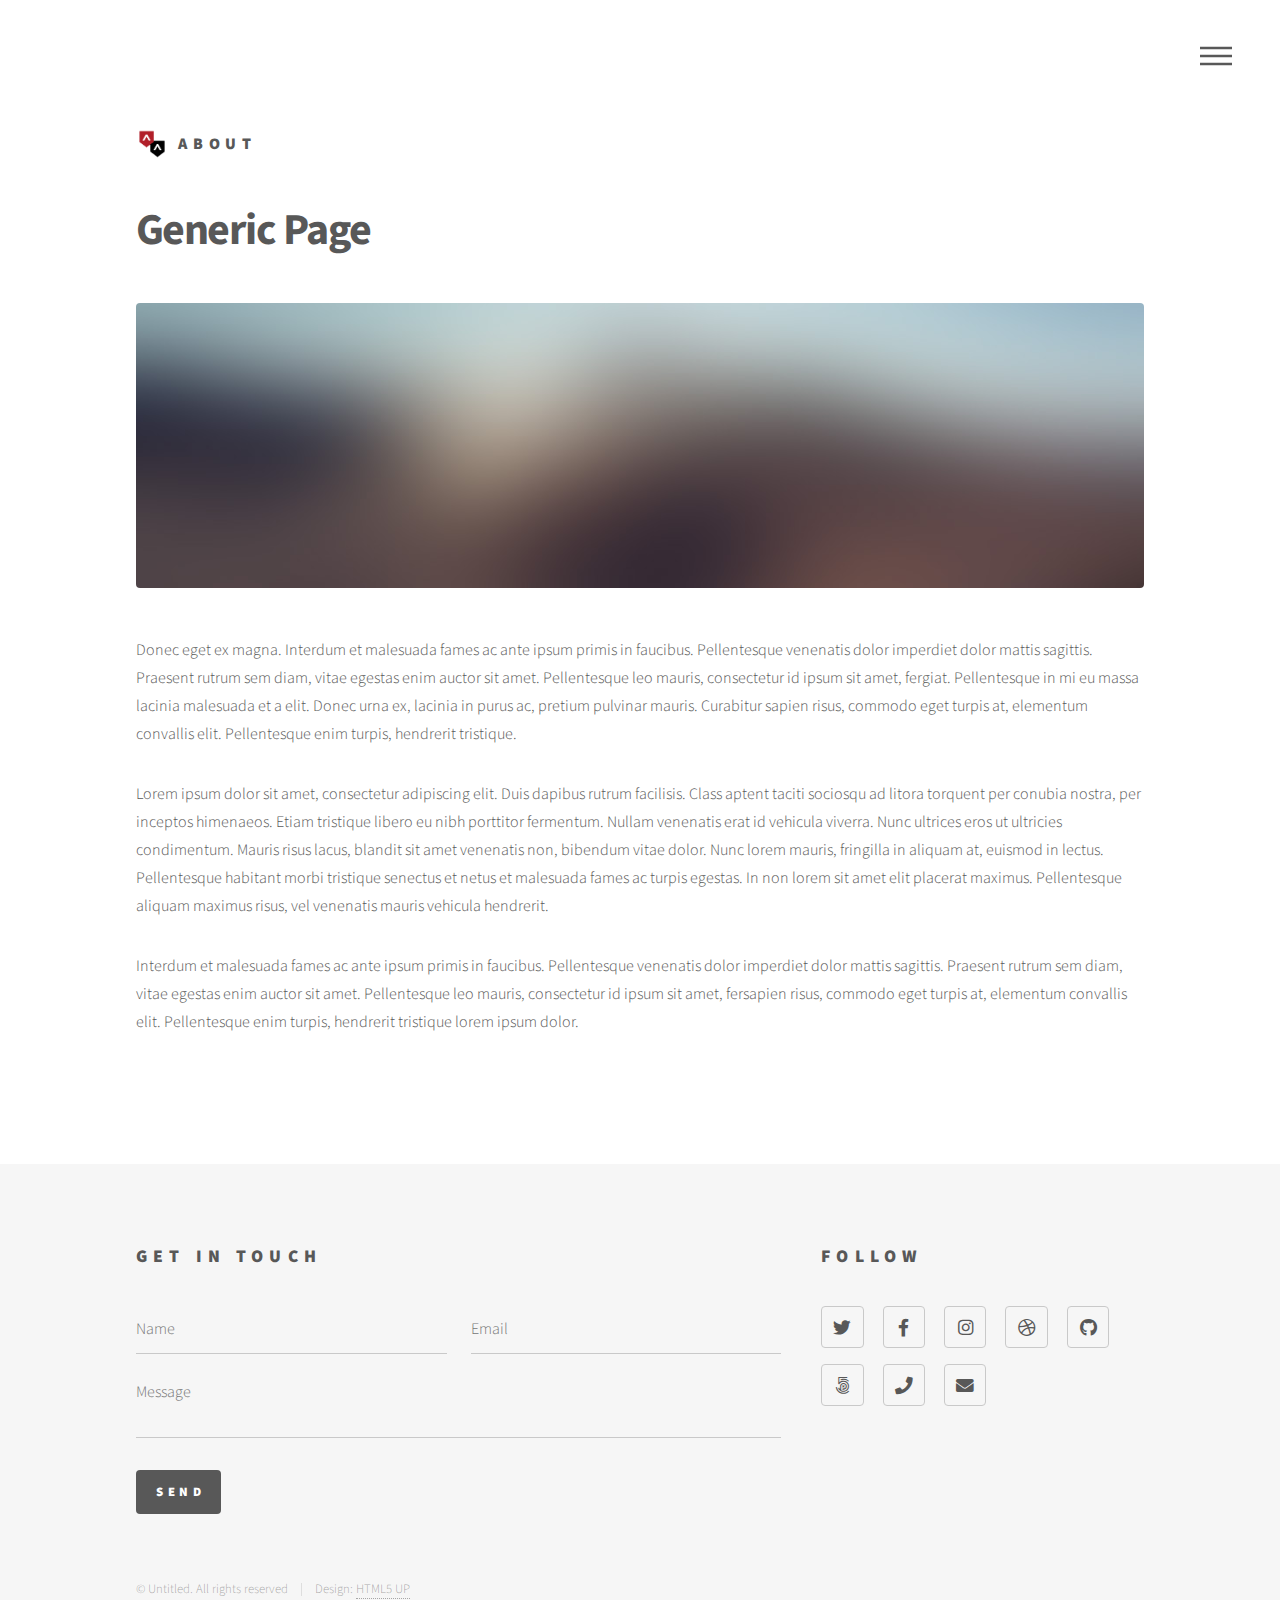
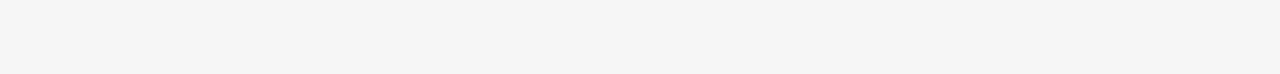
==== commit 2d63b952: "Portfolio Website partially finished" ====
--- a/project/generic.html
+++ b/project/generic.html
@@ -6,7 +6,7 @@
 -->
 <html>
 	<head>
-		<title>Generic - Phantom by HTML5 UP</title>
+		<title>About | Petros Demetriou</title>
 		<meta charset="utf-8" />
 		<meta name="viewport" content="width=device-width, initial-scale=1, user-scalable=no" />
 		<link rel="stylesheet" href="assets/css/main.css" />
@@ -22,7 +22,7 @@
 
 							<!-- Logo -->
 								<a href="index.html" class="logo">
-									<span class="symbol"><img src="images/logo.svg" alt="" /></span><span class="title">Phantom</span>
+									<span class="symbol"><img src="images/codelogo.png" alt="" /></span><span class="title">About</span>
 								</a>
 
 							<!-- Nav -->
@@ -40,10 +40,9 @@
 						<h2>Menu</h2>
 						<ul>
 							<li><a href="index.html">Home</a></li>
-							<li><a href="generic.html">Ipsum veroeros</a></li>
-							<li><a href="generic.html">Tempus etiam</a></li>
-							<li><a href="generic.html">Consequat dolor</a></li>
-							<li><a href="elements.html">Elements</a></li>
+							<li><a href="generic.html">About</a></li>
+							<li><a href="generic.html">Work</a></li>
+							<li><a href="elements.html">Contact</a></li>
 						</ul>
 					</nav>
 
@@ -83,14 +82,14 @@
 							<section>
 								<h2>Follow</h2>
 								<ul class="icons">
-									<li><a href="#" class="icon brands style2 fa-twitter"><span class="label">Twitter</span></a></li>
-									<li><a href="#" class="icon brands style2 fa-facebook-f"><span class="label">Facebook</span></a></li>
-									<li><a href="#" class="icon brands style2 fa-instagram"><span class="label">Instagram</span></a></li>
-									<li><a href="#" class="icon brands style2 fa-dribbble"><span class="label">Dribbble</span></a></li>
-									<li><a href="#" class="icon brands style2 fa-github"><span class="label">GitHub</span></a></li>
-									<li><a href="#" class="icon brands style2 fa-500px"><span class="label">500px</span></a></li>
-									<li><a href="#" class="icon solid style2 fa-phone"><span class="label">Phone</span></a></li>
-									<li><a href="#" class="icon solid style2 fa-envelope"><span class="label">Email</span></a></li>
+									<li><a href="https://twitter.com/p_demetriou" class="icon brands style2 fa-twitter" target="blank"><span class="label">Twitter</span></a></li>
+									<li><a href="https://www.facebook.com/petros.demetriou.5" class="icon brands style2 fa-facebook-f" target="blank"><span class="label">Facebook</span></a></li>
+									<li><a href="https://www.instagram.com/petros_demetriu/" class="icon brands style2 fa-instagram" target="blank"><span class="label">Instagram</span></a></li>
+									<li><a href="https://dribbble.com/dimitriupe" class="icon brands style2 fa-dribbble" target="blank"><span class="label">Dribbble</span></a></li>
+									<li><a href="https://github.com/dimitriupe" class="icon brands style2 fa-github" target="blank"><span class="label">GitHub</span></a></li>
+									<li><a href="https://500px.com/dimitriupe" class="icon brands style2 fa-500px" target="blank"><span class="label">500px</span></a></li>
+									<li><a href="0035799340070" class="icon solid style2 fa-phone"><span class="label">Phone</span></a></li>
+									<li><a href="dimitriupe@gmail.com" class="icon solid style2 fa-envelope"><span class="label">Email</span></a></li>
 								</ul>
 							</section>
 							<ul class="copyright">
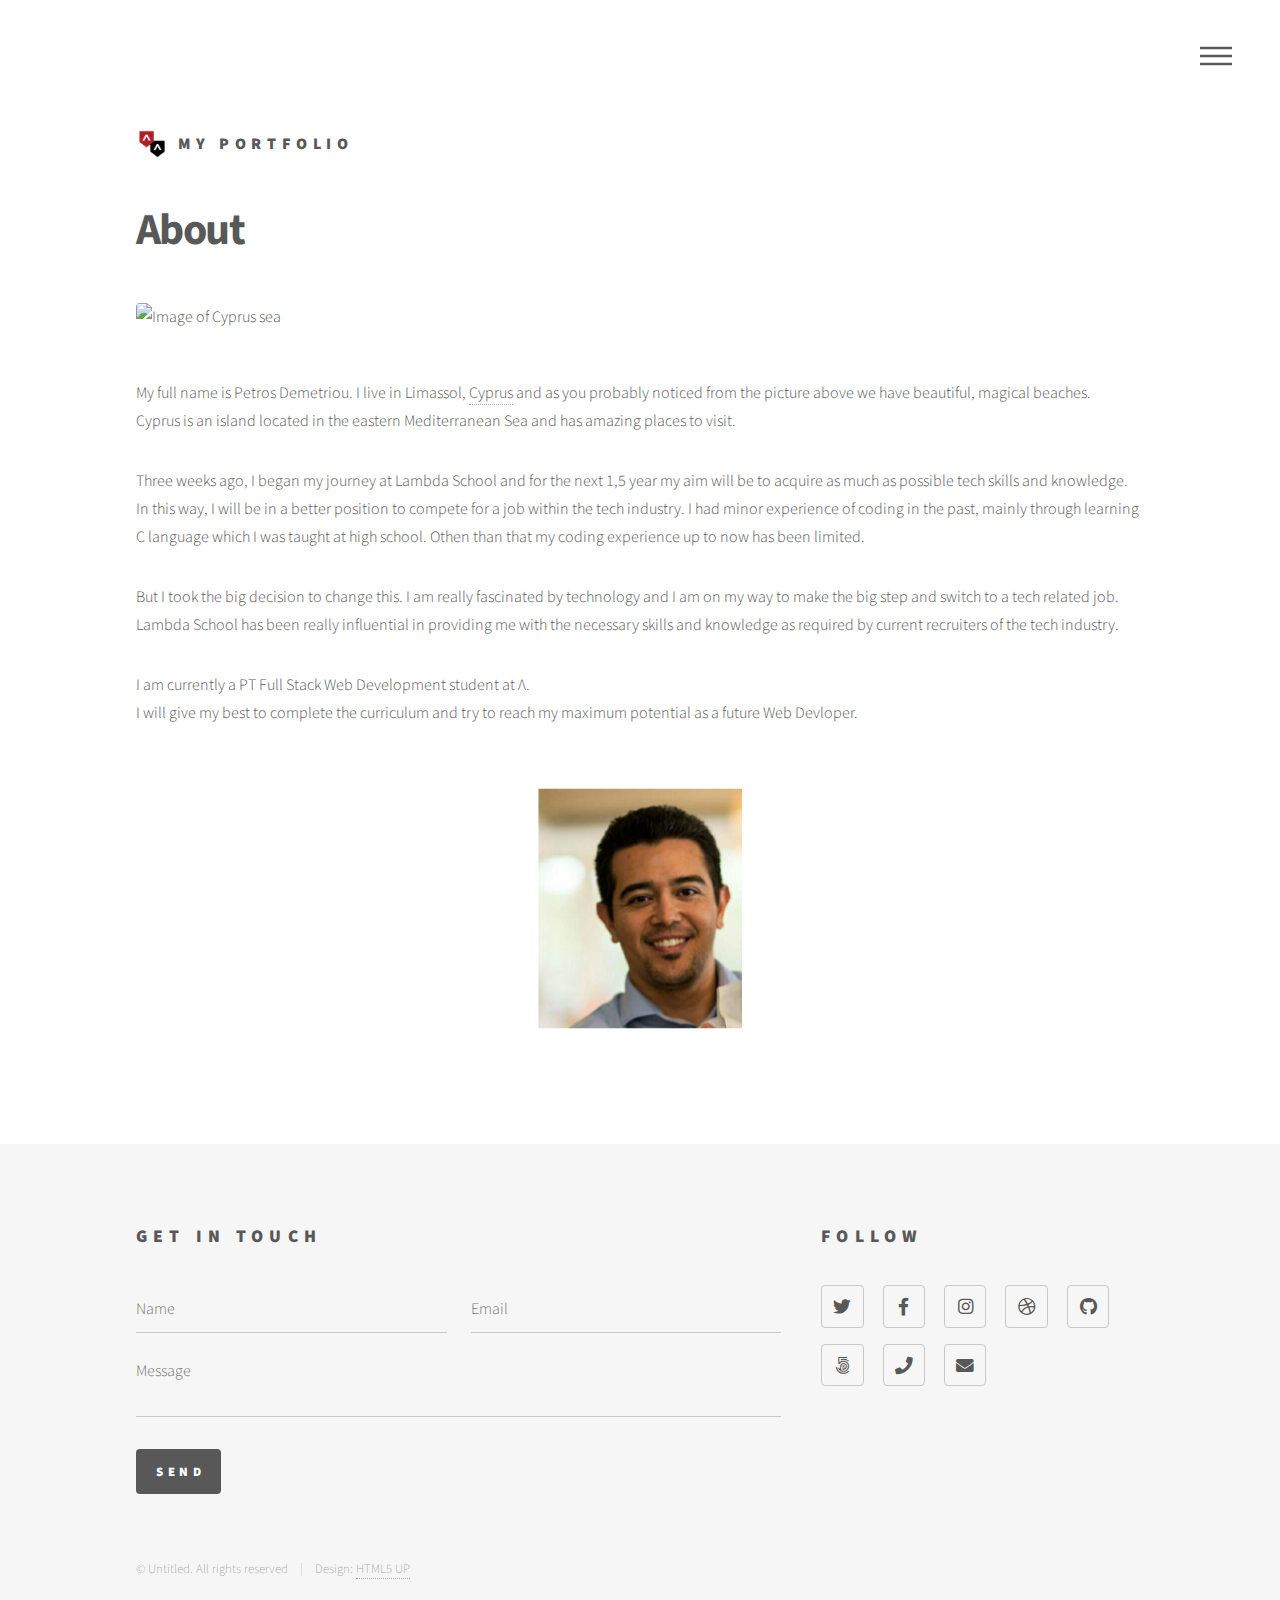
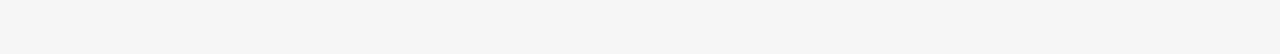
==== commit 7e84ecd0: "Finished the Portfolio Website project" ====
--- a/project/generic.html
+++ b/project/generic.html
@@ -22,7 +22,7 @@
 
 							<!-- Logo -->
 								<a href="index.html" class="logo">
-									<span class="symbol"><img src="images/codelogo.png" alt="" /></span><span class="title">About</span>
+									<span class="symbol"><img src="images/codelogo.png" alt="" /></span><span class="title">My Portfolio</span>
 								</a>
 
 							<!-- Nav -->
@@ -49,11 +49,13 @@
 				<!-- Main -->
 					<div id="main">
 						<div class="inner">
-							<h1>Generic Page</h1>
-							<span class="image main"><img src="images/pic13.jpg" alt="" /></span>
-							<p>Donec eget ex magna. Interdum et malesuada fames ac ante ipsum primis in faucibus. Pellentesque venenatis dolor imperdiet dolor mattis sagittis. Praesent rutrum sem diam, vitae egestas enim auctor sit amet. Pellentesque leo mauris, consectetur id ipsum sit amet, fergiat. Pellentesque in mi eu massa lacinia malesuada et a elit. Donec urna ex, lacinia in purus ac, pretium pulvinar mauris. Curabitur sapien risus, commodo eget turpis at, elementum convallis elit. Pellentesque enim turpis, hendrerit tristique.</p>
-							<p>Lorem ipsum dolor sit amet, consectetur adipiscing elit. Duis dapibus rutrum facilisis. Class aptent taciti sociosqu ad litora torquent per conubia nostra, per inceptos himenaeos. Etiam tristique libero eu nibh porttitor fermentum. Nullam venenatis erat id vehicula viverra. Nunc ultrices eros ut ultricies condimentum. Mauris risus lacus, blandit sit amet venenatis non, bibendum vitae dolor. Nunc lorem mauris, fringilla in aliquam at, euismod in lectus. Pellentesque habitant morbi tristique senectus et netus et malesuada fames ac turpis egestas. In non lorem sit amet elit placerat maximus. Pellentesque aliquam maximus risus, vel venenatis mauris vehicula hendrerit.</p>
-							<p>Interdum et malesuada fames ac ante ipsum primis in faucibus. Pellentesque venenatis dolor imperdiet dolor mattis sagittis. Praesent rutrum sem diam, vitae egestas enim auctor sit amet. Pellentesque leo mauris, consectetur id ipsum sit amet, fersapien risus, commodo eget turpis at, elementum convallis elit. Pellentesque enim turpis, hendrerit tristique lorem ipsum dolor.</p>
+							<h1>About</h1>
+							<span class="image main"><img src="images/cyprus.jpg" alt="Image of Cyprus sea" /></span>
+							<p>My full name is Petros Demetriou. I live in Limassol, <a href="https://www.tripadvisor.com/Attractions-g190372-Activities-c61-t52-Cyprus.html" target="blank">Cyprus</a> and as you probably noticed from the picture above we have beautiful, magical beaches.<br>Cyprus is an island located in the eastern Mediterranean Sea and has amazing places to visit.</p>
+							<p>Three weeks ago, I began my journey at Lambda School and for the next 1,5 year my aim will be to acquire as much as possible tech skills and knowledge.<br>In this way, I will be in a better position to compete for a job within the tech industry. I had minor experience of coding in the past, mainly through learning C language which I was taught at high school. Othen than that my coding experience up to now has been limited.</p>
+							<p>But I took the big decision to change this. I am really fascinated by technology and I am on my way to make the big step and switch to a tech related job. Lambda School has been really influential in providing me with the necessary skills and knowledge as required by current recruiters of the tech industry.</p>
+							<p>I am currently a PT Full Stack Web Development student at Λ.<br>I will give my best to complete the curriculum and try to reach my maximum potential as a future Web Devloper.</p>
+							<div class="profilepic"><img src="images/3.jpg" alt="Petro's profile picture" /></div>
 						</div>
 					</div>
 
--- a/project/assets/css/main.css
+++ b/project/assets/css/main.css
@@ -70,6 +70,14 @@
 	-webkit-appearance: none;
 	-ms-appearance: none;
 	appearance: none;
+}
+
+.profilepic {
+	display: flex;
+	justify-content: center;
+	transform: scale(0.5, 0.5);
+	margin-top: -90px;
+	margin-bottom: -100px;
 }
 
 /* Basic */
@@ -2361,7 +2369,8 @@
 			.image.main img {
 				width: 100%;
 			}
-
+		
+		
 			@media screen and (max-width: 736px) {
 
 				.image.main {
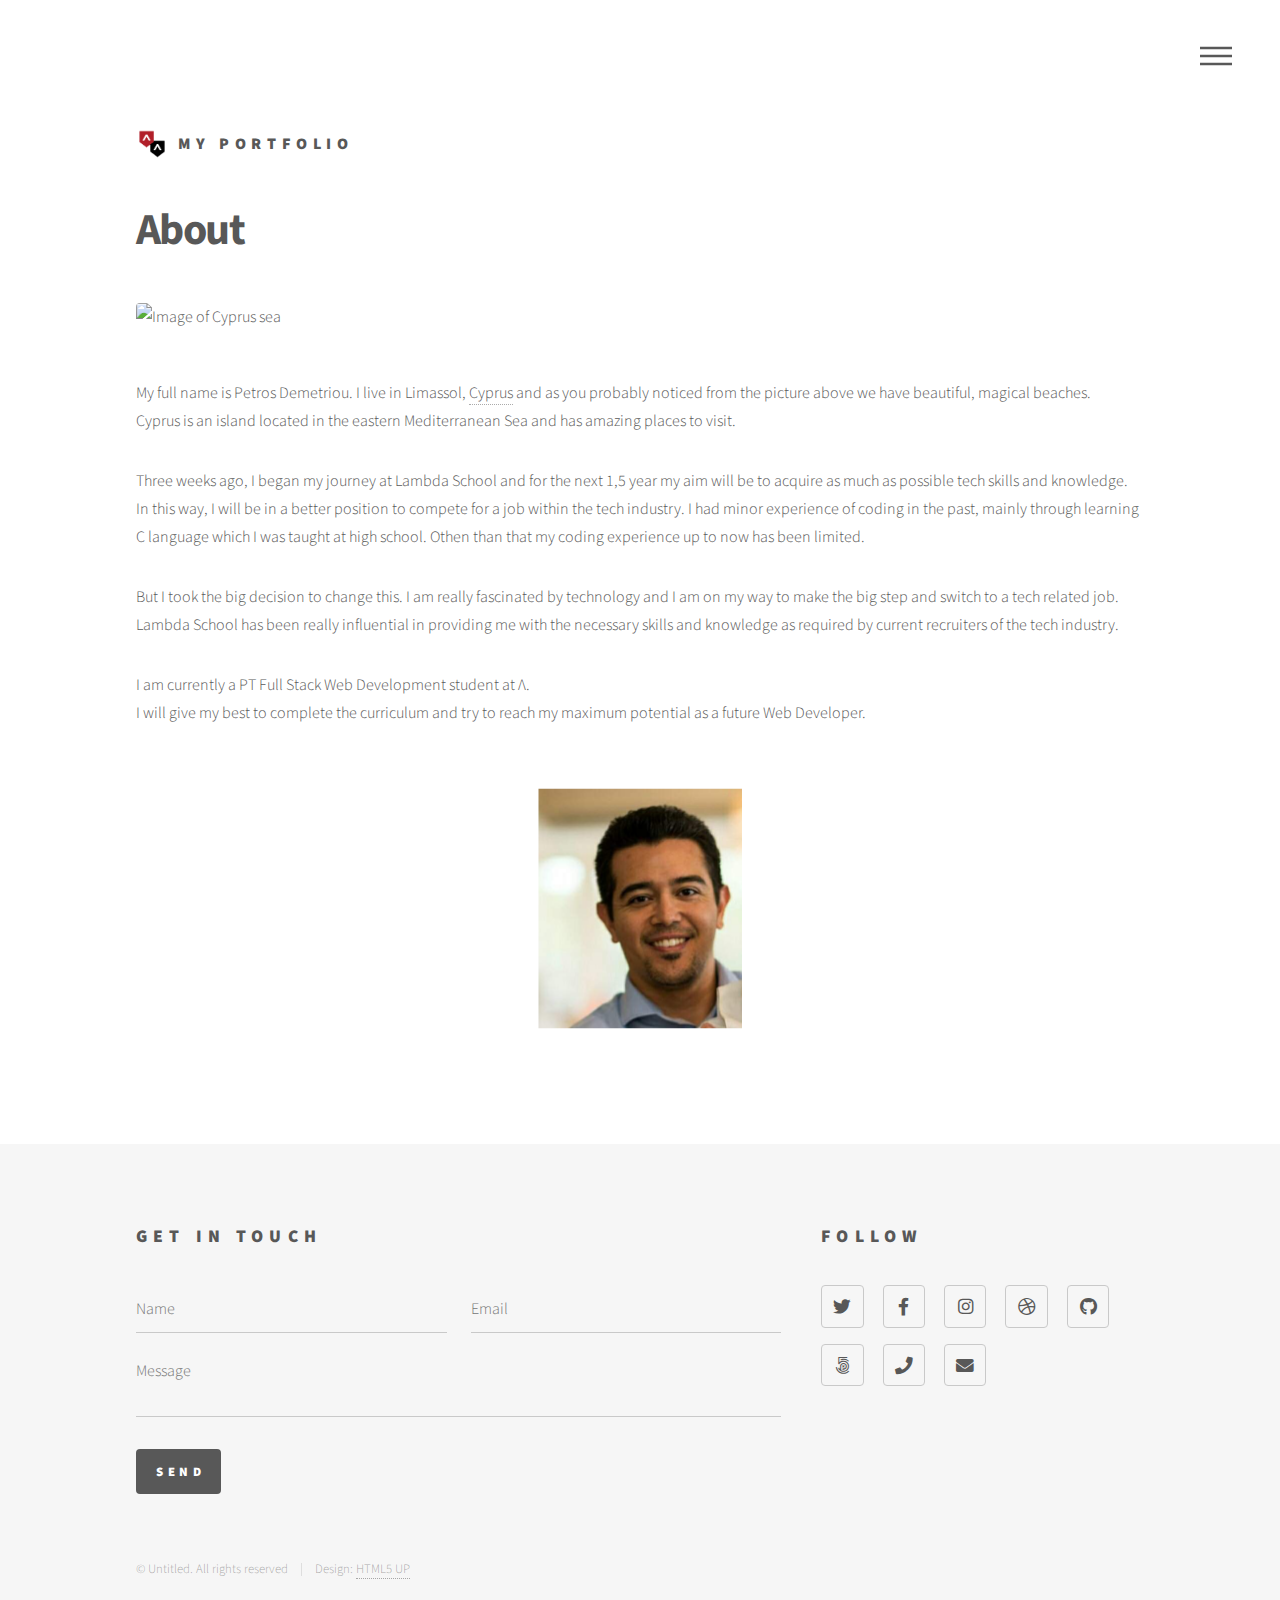
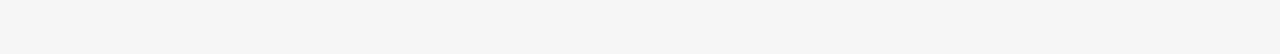
==== commit adcbe0af: "Add files via upload" ====
--- a/project/generic.html
+++ b/project/generic.html
@@ -1,113 +1,113 @@
-<!DOCTYPE HTML>
-<!--
-	Phantom by HTML5 UP
-	html5up.net | @ajlkn
-	Free for personal and commercial use under the CCA 3.0 license (html5up.net/license)
--->
-<html>
-	<head>
-		<title>About | Petros Demetriou</title>
-		<meta charset="utf-8" />
-		<meta name="viewport" content="width=device-width, initial-scale=1, user-scalable=no" />
-		<link rel="stylesheet" href="assets/css/main.css" />
-		<noscript><link rel="stylesheet" href="assets/css/noscript.css" /></noscript>
-	</head>
-	<body class="is-preload">
-		<!-- Wrapper -->
-			<div id="wrapper">
-
-				<!-- Header -->
-					<header id="header">
-						<div class="inner">
-
-							<!-- Logo -->
-								<a href="index.html" class="logo">
-									<span class="symbol"><img src="images/codelogo.png" alt="" /></span><span class="title">My Portfolio</span>
-								</a>
-
-							<!-- Nav -->
-								<nav>
-									<ul>
-										<li><a href="#menu">Menu</a></li>
-									</ul>
-								</nav>
-
-						</div>
-					</header>
-
-				<!-- Menu -->
-					<nav id="menu">
-						<h2>Menu</h2>
-						<ul>
-							<li><a href="index.html">Home</a></li>
-							<li><a href="generic.html">About</a></li>
-							<li><a href="generic.html">Work</a></li>
-							<li><a href="elements.html">Contact</a></li>
-						</ul>
-					</nav>
-
-				<!-- Main -->
-					<div id="main">
-						<div class="inner">
-							<h1>About</h1>
-							<span class="image main"><img src="images/cyprus.jpg" alt="Image of Cyprus sea" /></span>
-							<p>My full name is Petros Demetriou. I live in Limassol, <a href="https://www.tripadvisor.com/Attractions-g190372-Activities-c61-t52-Cyprus.html" target="blank">Cyprus</a> and as you probably noticed from the picture above we have beautiful, magical beaches.<br>Cyprus is an island located in the eastern Mediterranean Sea and has amazing places to visit.</p>
-							<p>Three weeks ago, I began my journey at Lambda School and for the next 1,5 year my aim will be to acquire as much as possible tech skills and knowledge.<br>In this way, I will be in a better position to compete for a job within the tech industry. I had minor experience of coding in the past, mainly through learning C language which I was taught at high school. Othen than that my coding experience up to now has been limited.</p>
-							<p>But I took the big decision to change this. I am really fascinated by technology and I am on my way to make the big step and switch to a tech related job. Lambda School has been really influential in providing me with the necessary skills and knowledge as required by current recruiters of the tech industry.</p>
-							<p>I am currently a PT Full Stack Web Development student at Λ.<br>I will give my best to complete the curriculum and try to reach my maximum potential as a future Web Devloper.</p>
-							<div class="profilepic"><img src="images/3.jpg" alt="Petro's profile picture" /></div>
-						</div>
-					</div>
-
-				<!-- Footer -->
-					<footer id="footer">
-						<div class="inner">
-							<section>
-								<h2>Get in touch</h2>
-								<form method="post" action="#">
-									<div class="fields">
-										<div class="field half">
-											<input type="text" name="name" id="name" placeholder="Name" />
-										</div>
-										<div class="field half">
-											<input type="email" name="email" id="email" placeholder="Email" />
-										</div>
-										<div class="field">
-											<textarea name="message" id="message" placeholder="Message"></textarea>
-										</div>
-									</div>
-									<ul class="actions">
-										<li><input type="submit" value="Send" class="primary" /></li>
-									</ul>
-								</form>
-							</section>
-							<section>
-								<h2>Follow</h2>
-								<ul class="icons">
-									<li><a href="https://twitter.com/p_demetriou" class="icon brands style2 fa-twitter" target="blank"><span class="label">Twitter</span></a></li>
-									<li><a href="https://www.facebook.com/petros.demetriou.5" class="icon brands style2 fa-facebook-f" target="blank"><span class="label">Facebook</span></a></li>
-									<li><a href="https://www.instagram.com/petros_demetriu/" class="icon brands style2 fa-instagram" target="blank"><span class="label">Instagram</span></a></li>
-									<li><a href="https://dribbble.com/dimitriupe" class="icon brands style2 fa-dribbble" target="blank"><span class="label">Dribbble</span></a></li>
-									<li><a href="https://github.com/dimitriupe" class="icon brands style2 fa-github" target="blank"><span class="label">GitHub</span></a></li>
-									<li><a href="https://500px.com/dimitriupe" class="icon brands style2 fa-500px" target="blank"><span class="label">500px</span></a></li>
-									<li><a href="0035799340070" class="icon solid style2 fa-phone"><span class="label">Phone</span></a></li>
-									<li><a href="dimitriupe@gmail.com" class="icon solid style2 fa-envelope"><span class="label">Email</span></a></li>
-								</ul>
-							</section>
-							<ul class="copyright">
-								<li>&copy; Untitled. All rights reserved</li><li>Design: <a href="http://html5up.net">HTML5 UP</a></li>
-							</ul>
-						</div>
-					</footer>
-
-			</div>
-
-		<!-- Scripts -->
-			<script src="assets/js/jquery.min.js"></script>
-			<script src="assets/js/browser.min.js"></script>
-			<script src="assets/js/breakpoints.min.js"></script>
-			<script src="assets/js/util.js"></script>
-			<script src="assets/js/main.js"></script>
-
-	</body>
+<!DOCTYPE HTML>
+<!--
+	Phantom by HTML5 UP
+	html5up.net | @ajlkn
+	Free for personal and commercial use under the CCA 3.0 license (html5up.net/license)
+-->
+<html>
+	<head>
+		<title>About | Petros Demetriou</title>
+		<meta charset="utf-8" />
+		<meta name="viewport" content="width=device-width, initial-scale=1, user-scalable=no" />
+		<link rel="stylesheet" href="assets/css/main.css" />
+		<noscript><link rel="stylesheet" href="assets/css/noscript.css" /></noscript>
+	</head>
+	<body class="is-preload">
+		<!-- Wrapper -->
+			<div id="wrapper">
+
+				<!-- Header -->
+					<header id="header">
+						<div class="inner">
+
+							<!-- Logo -->
+								<a href="index.html" class="logo">
+									<span class="symbol"><img src="images/codelogo.png" alt="" /></span><span class="title">My Portfolio</span>
+								</a>
+
+							<!-- Nav -->
+								<nav>
+									<ul>
+										<li><a href="#menu">Menu</a></li>
+									</ul>
+								</nav>
+
+						</div>
+					</header>
+
+				<!-- Menu -->
+					<nav id="menu">
+						<h2>Menu</h2>
+						<ul>
+							<li><a href="index.html">Home</a></li>
+							<li><a href="generic.html">About</a></li>
+							<li><a href="generic.html">Work</a></li>
+							<li><a href="elements.html">Contact</a></li>
+						</ul>
+					</nav>
+
+				<!-- Main -->
+					<div id="main">
+						<div class="inner">
+							<h1>About</h1>
+							<span class="image main"><img src="images/cyprus.jpg" alt="Image of Cyprus sea" /></span>
+							<p>My full name is Petros Demetriou. I live in Limassol, <a href="https://www.tripadvisor.com/Attractions-g190372-Activities-c61-t52-Cyprus.html" target="blank">Cyprus</a> and as you probably noticed from the picture above we have beautiful, magical beaches.<br>Cyprus is an island located in the eastern Mediterranean Sea and has amazing places to visit.</p>
+							<p>Three weeks ago, I began my journey at Lambda School and for the next 1,5 year my aim will be to acquire as much as possible tech skills and knowledge.<br>In this way, I will be in a better position to compete for a job within the tech industry. I had minor experience of coding in the past, mainly through learning C language which I was taught at high school. Othen than that my coding experience up to now has been limited.</p>
+							<p>But I took the big decision to change this. I am really fascinated by technology and I am on my way to make the big step and switch to a tech related job. Lambda School has been really influential in providing me with the necessary skills and knowledge as required by current recruiters of the tech industry.</p>
+							<p>I am currently a PT Full Stack Web Development student at Λ.<br>I will give my best to complete the curriculum and try to reach my maximum potential as a future Web Developer.</p>
+							<div class="profilepic"><img src="images/3.jpg" alt="Petro's profile picture" /></div>
+						</div>
+					</div>
+
+				<!-- Footer -->
+					<footer id="footer">
+						<div class="inner">
+							<section>
+								<h2>Get in touch</h2>
+								<form method="post" action="#">
+									<div class="fields">
+										<div class="field half">
+											<input type="text" name="name" id="name" placeholder="Name" />
+										</div>
+										<div class="field half">
+											<input type="email" name="email" id="email" placeholder="Email" />
+										</div>
+										<div class="field">
+											<textarea name="message" id="message" placeholder="Message"></textarea>
+										</div>
+									</div>
+									<ul class="actions">
+										<li><input type="submit" value="Send" class="primary" /></li>
+									</ul>
+								</form>
+							</section>
+							<section>
+								<h2>Follow</h2>
+								<ul class="icons">
+									<li><a href="https://twitter.com/p_demetriou" class="icon brands style2 fa-twitter" target="blank"><span class="label">Twitter</span></a></li>
+									<li><a href="https://www.facebook.com/petros.demetriou.5" class="icon brands style2 fa-facebook-f" target="blank"><span class="label">Facebook</span></a></li>
+									<li><a href="https://www.instagram.com/petros_demetriu/" class="icon brands style2 fa-instagram" target="blank"><span class="label">Instagram</span></a></li>
+									<li><a href="https://dribbble.com/dimitriupe" class="icon brands style2 fa-dribbble" target="blank"><span class="label">Dribbble</span></a></li>
+									<li><a href="https://github.com/dimitriupe" class="icon brands style2 fa-github" target="blank"><span class="label">GitHub</span></a></li>
+									<li><a href="https://500px.com/dimitriupe" class="icon brands style2 fa-500px" target="blank"><span class="label">500px</span></a></li>
+									<li><a href="0035799340070" class="icon solid style2 fa-phone"><span class="label">Phone</span></a></li>
+									<li><a href="dimitriupe@gmail.com" class="icon solid style2 fa-envelope"><span class="label">Email</span></a></li>
+								</ul>
+							</section>
+							<ul class="copyright">
+								<li>&copy; Untitled. All rights reserved</li><li>Design: <a href="http://html5up.net">HTML5 UP</a></li>
+							</ul>
+						</div>
+					</footer>
+
+			</div>
+
+		<!-- Scripts -->
+			<script src="assets/js/jquery.min.js"></script>
+			<script src="assets/js/browser.min.js"></script>
+			<script src="assets/js/breakpoints.min.js"></script>
+			<script src="assets/js/util.js"></script>
+			<script src="assets/js/main.js"></script>
+
+	</body>
 </html>